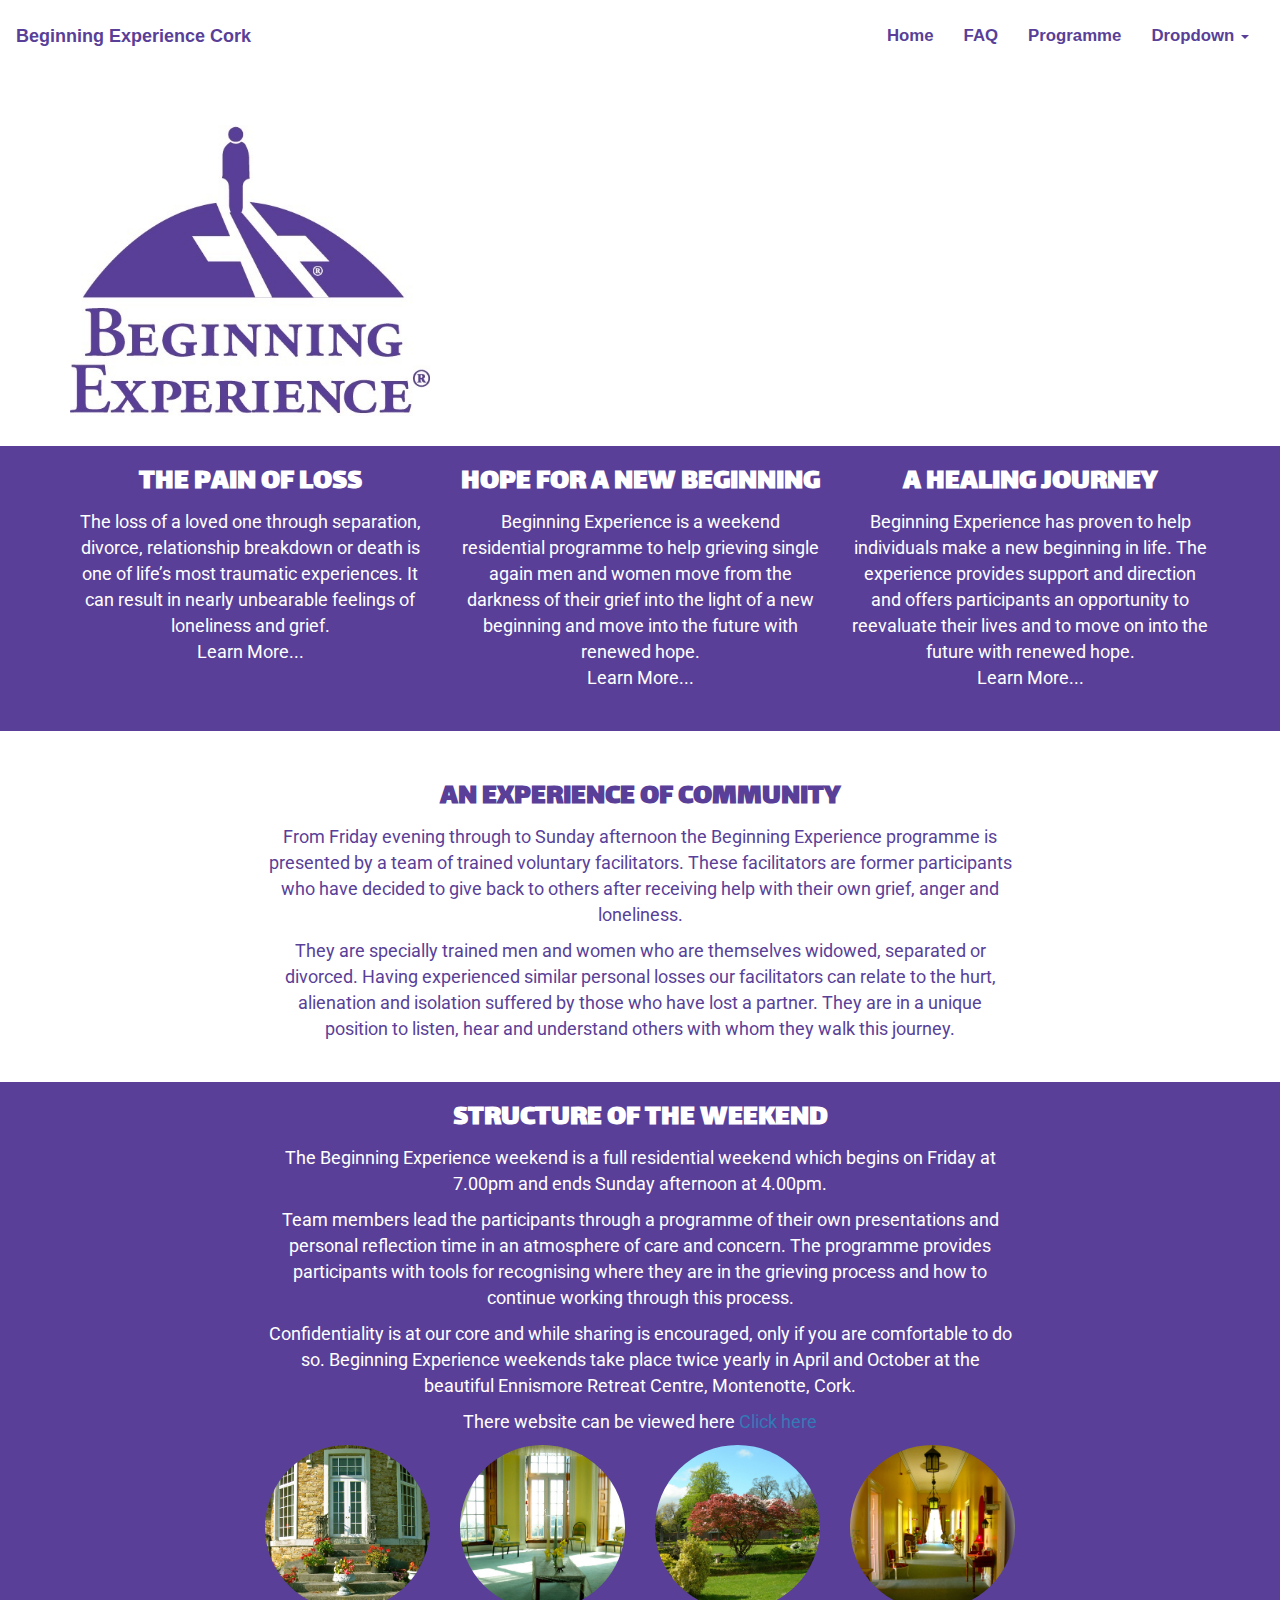
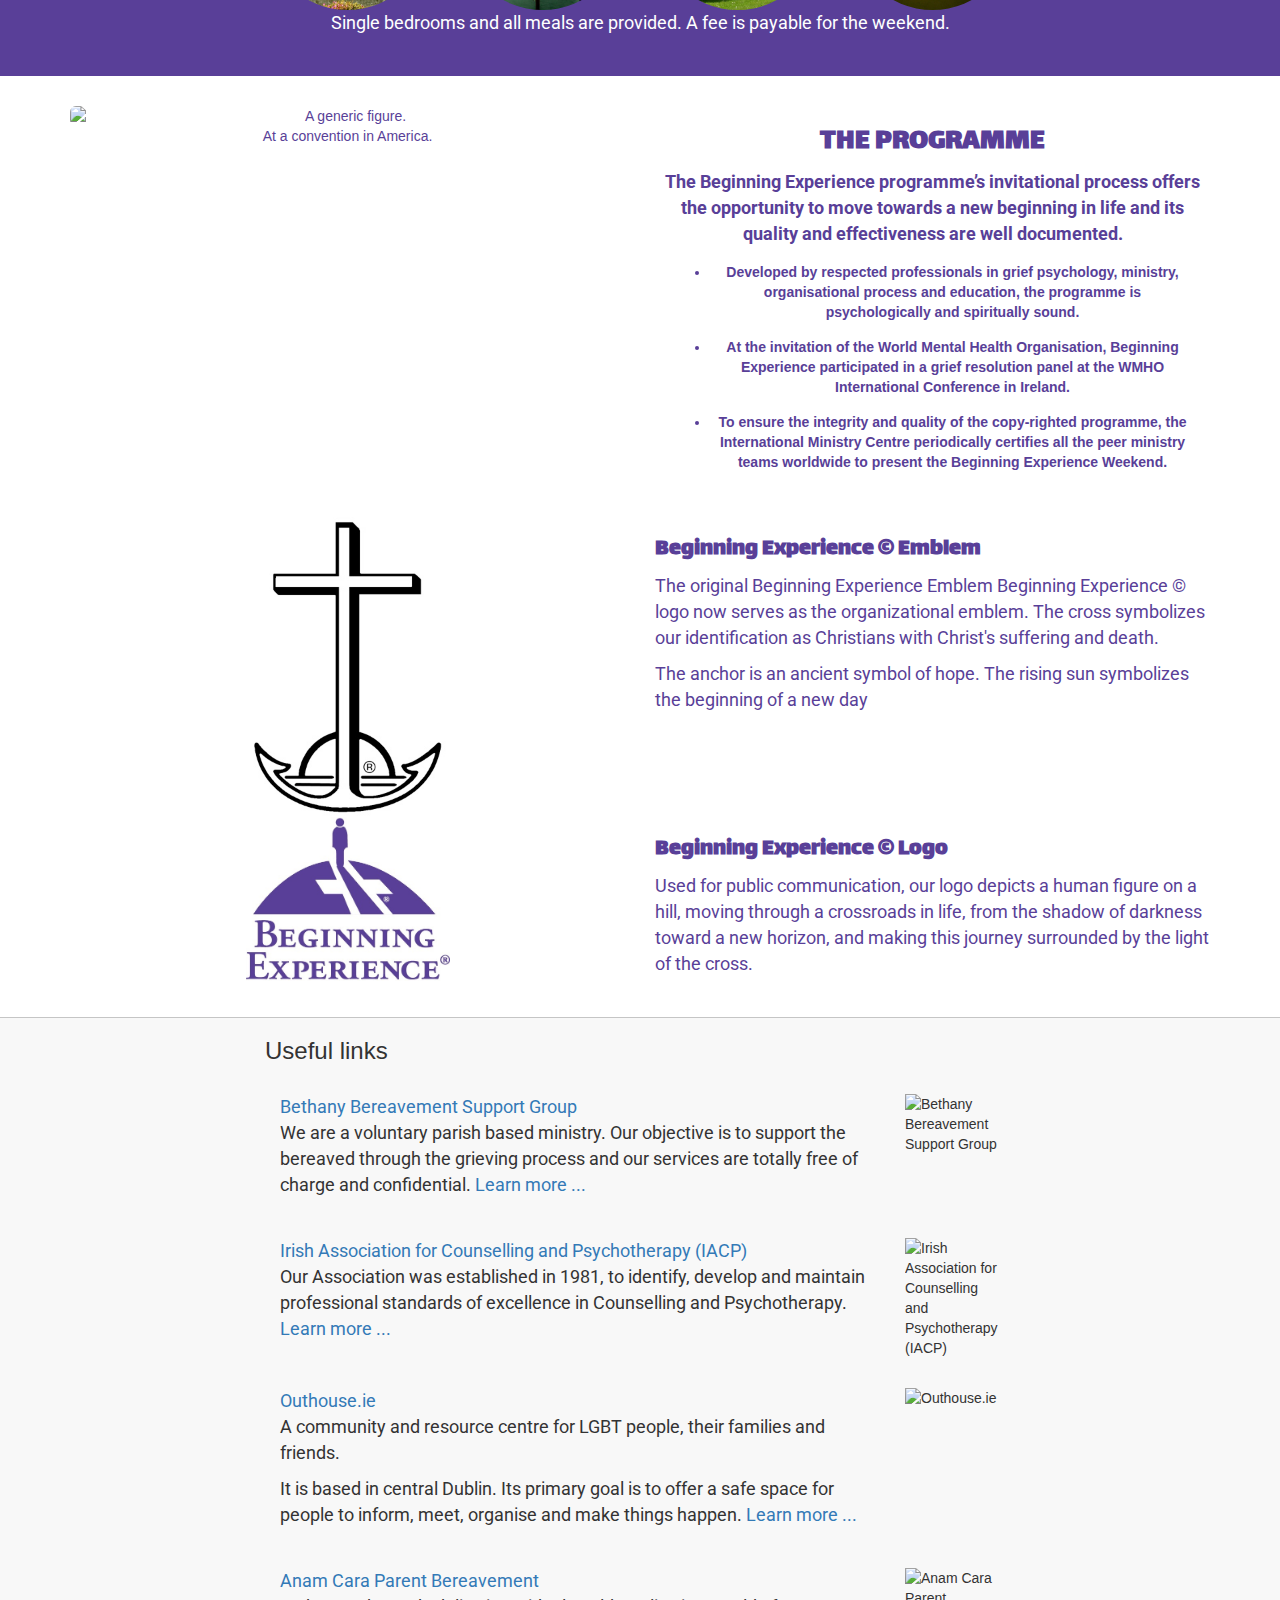
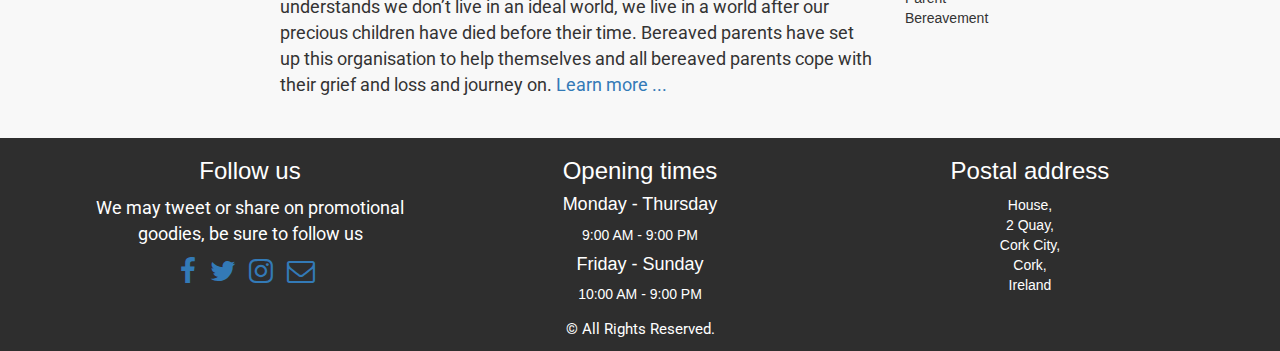
==== index.html @ ebd5c5c3 "Adding some basic animation to the heading area." ====
<!DOCTYPE html>
<html lang="en">
  <head>
    <meta charset="utf-8">
    <title>Beginning Experience Cork</title>
    <link href="http://maxcdn.bootstrapcdn.com/font-awesome/4.1.0/css/font-awesome.min.css" rel="stylesheet">
    <link rel="stylesheet" href="https://cdnjs.cloudflare.com/ajax/libs/twitter-bootstrap/3.3.7/css/bootstrap.min.css" media="screen" title="no title">
    <link rel="stylesheet" href="https://fonts.googleapis.com/css?family=Lalezar" media="screen" title="no title">
    <link rel="stylesheet" href="https://fonts.googleapis.com/css?family=Roboto:500" media="screen" title="no title">
    <link href="css/lightbox.min.css" rel="stylesheet">
    <link rel="stylesheet" href="css/styles.css">
    <meta name="viewport" content="width=device-width, initial-scale=1">
    <meta property="og:image" content="img/logo.jpg" />

	<script>
	  (function(i,s,o,g,r,a,m){i['GoogleAnalyticsObject']=r;i[r]=i[r]||function(){
	  (i[r].q=i[r].q||[]).push(arguments)},i[r].l=1*new Date();a=s.createElement(o),
	  m=s.getElementsByTagName(o)[0];a.async=1;a.src=g;m.parentNode.insertBefore(a,m)
	  })(window,document,'script','https://www.google-analytics.com/analytics.js','ga');
	  ga('create', 'UA-72600912-3', 'auto');
	  ga('send', 'pageview');
	</script>

  </head>
  <body>

    <header>
      <nav class="navbar navbar-default">
        <div class="container-fluid">
          <div class="navbar-header">
            <button type="button" class="navbar-toggle collapsed" data-toggle="collapse" data-target="#bs-example-navbar-collapse-1" aria-expanded="false">
              <span class="sr-only">Toggle navigation</span>
              <span class="icon-bar"></span>
              <span class="icon-bar"></span>
              <span class="icon-bar"></span>
            </button>
            <a class="navbar-brand" href="#">Beginning Experience Cork</a>
          </div>
          <div class="collapse navbar-collapse" id="bs-example-navbar-collapse-1">
            <ul class="nav navbar-nav navbar-right">
              <li><a href="#">Home</a></li>
              <li><a href="faq.html">FAQ</a></li>
              <li><a href="#">Programme</a></li>
              <li class="dropdown">
                <a href="#" class="dropdown-toggle" data-toggle="dropdown" role="button" aria-haspopup="true" aria-expanded="false">Dropdown <span class="caret"></span></a>
                <ul class="dropdown-menu">
                  <li><a href="#">Action</a></li>
                  <li><a href="#">Another action</a></li>
                  <li><a href="#">Something else here</a></li>
                  <li role="separator" class="divider"></li>
                  <li><a href="#">Separated link</a></li>
                </ul>
              </li>
            </ul>
          </div><!-- /.navbar-collapse -->
        </div><!-- /.container-fluid -->
      </nav>
    </header>

    <section id="heading">
        <div class="container clearfix">
          <div class="row">
            <div class="col-md-4 col-sm-4">
              <img class="img-responsive" src="img/logo.jpg" alt="Beginning Experience Cork Logo" />
            </div><!-- col-md-4 -->
            <div id="mainText" class="col-md-8 col-sm-8 text-center" style="visibility: hidden;">
              <h3>Are you Separated, Divorced or Widowed ?</h3>
              <h3>Are you coping ?</h3>
              <h3>Are you having trouble accepting that you are now alone ?</h3>
              <h3>Do you find that you need more support than family and friends can provide ?</h3>
              <h3>Contact us: (087) 9886480 </h3>
              <h3>beginningexperiencecork@gmail.com</h3>
            </div><!-- col-md-8 -->
          </div><!-- row -->
        </div><!-- container -->
    </section><!-- heading -->

    <section id="subHeading" class="purpleBackground text-center">
        <div class="container">
          <div class="row">
            <div class="col-md-4 col-sm-4 col-xs-12">
              <h2>THE PAIN OF LOSS</h2>
      	      <p>The loss of a loved one through separation, divorce, relationship breakdown or death is one of life’s most traumatic experiences. It can result in nearly unbearable feelings of loneliness and grief.<br><a href="#">Learn More...</a></p>
            </div><!-- col-md-4 -->
            <div class="col-md-4 col-sm-4 col-xs-12">
              <h2>HOPE FOR A NEW BEGINNING</h2>
              <p>Beginning Experience is a weekend residential programme to help grieving single again men and women move from the darkness of their grief into the light of a new beginning and move into the future with renewed hope.<br><a href="#">Learn More...</a></p>
            </div><!-- col-md-4 -->
            <div class="col-md-4 col-sm-4 col-xs-12">
              <h2>A HEALING JOURNEY</h2>
      	      <p>Beginning Experience has proven to help individuals make a new beginning in life. The experience provides support and direction and offers participants an opportunity to reevaluate their lives and to move on into the future with renewed hope.<br><a href="#">Learn More...</a></p>
            </div><!-- col-md-4 -->
          </div><!-- row -->
        </div><!-- container -->
      </section><!-- painAndLoss -->

    <section class="whiteBackground">
      <div class="container text-center">
        <div class="row">
          <div class="col-md-8 col-md-offset-2">
            <h2>AN EXPERIENCE OF COMMUNITY</h2>
            <p>From Friday evening through to Sunday afternoon the Beginning Experience programme is presented by a team of trained voluntary facilitators. These facilitators are former participants who have decided to give back to others after receiving help with their own grief, anger and loneliness.</p>
            <p>They are specially trained men and women who are themselves widowed, separated or divorced. Having experienced similar personal losses our facilitators can relate to the hurt, alienation and isolation suffered by those who have lost a partner. They are in a unique position to listen, hear and understand others with whom they walk this journey.</p>
          </div><!-- col -->
        </div><!-- row -->
      </div><!-- container -->
    </section>

    <section id="weekend" class="purpleBackground text-center">
      <div class="container">
        <div class="row">
          <div class="col-md-8 col-md-offset-2">
            <h2>STRUCTURE OF THE WEEKEND</h2>
            <p>The Beginning Experience weekend is a full residential weekend which begins on Friday at 7.00pm and ends Sunday afternoon at 4.00pm.</p>
            <p>Team members lead the participants through a programme of their own presentations and personal reflection time in an atmosphere of care and concern. The programme provides participants with tools for recognising where they are in the grieving process and how to continue working through this process.</p>
            <p>Confidentiality is at our core and while sharing is encouraged, only if you are comfortable to do so. Beginning Experience weekends take place twice yearly in April and October at the beautiful Ennismore Retreat Centre, Montenotte, Cork.</p>
            <p>There website can be viewed here <a href="http://www.ennismore.ie/">Click here</a></p>
            <div class="row">
              <div class="col-lg-3 col-md-3 col-sm-3 col-xs-3">
                <a href="img/xbanner7.jpg" data-lightbox="roadtrip" data-title="Ennismore Retreat Centre outside">
                  <img src="img/xbanner7.jpg" class="img-circle img-responsive center-block" alt="Ennismore Retreat Centre outside">
                </a>
              </div><!-- col  -->
              <div class="col-lg-3 col-md-3 col-sm-3 col-xs-3">
                <a href="img/xbanner8.jpg" data-lightbox="roadtrip" data-title="Ennismore Retreat Centre main room">
                  <img src="img/xbanner8.jpg" class="img-circle img-responsive center-block" alt="Ennismore Retreat Centre main room">
                </a>
              </div><!-- col  -->
              <div class="col-lg-3 col-md-3 col-sm-3 col-xs-3">
                <a href="img/xbanner9.jpg" data-lightbox="roadtrip" data-title="Ennismore Retreat Centre garden">
                  <img src="img/xbanner9.jpg" class="img-circle img-responsive center-block" alt="Ennismore Retreat Centre garden">
                </a>
              </div><!-- col  -->
              <div class="col-lg-3 col-md-3 col-sm-3 col-xs-3">
                <a href="img/xbanner5.jpg" data-lightbox="roadtrip" data-title="Ennismore Retreat Centre corridor">
                  <img src="img/xbanner5.jpg" class="img-circle img-responsive center-block" alt="Ennismore Retreat Centre corridor">
                </a>
              </div><!-- col  -->
            </div><!-- row  -->
            <p>Single bedrooms and all meals are provided. A fee is payable for the weekend.</p>
          </div><!-- col  -->
        </div><!-- row  -->
      </div><!-- container  -->
    </section>

    <section id="programme" class="whiteBackground text-center">
      <div class="container">
        <div class="row">
          <div class="col-md-6">
            <figure class="figure">
              <img src="http://clarionherald.info/clarion/images/article_images/__2014_issues/08_16_14/beginning_exp5809.jpg" class="figure-img img-fluid img-rounded img-responsive" alt="A generic figure.">
              <figcaption class="figure-caption">At a convention in America.</figcaption>
            </figure>
          </div><!-- col  -->
          <div class="col-md-6">
            <h2>THE PROGRAMME</h2>
            <p>The Beginning Experience programme’s invitational process offers the opportunity to move towards a new beginning in life and its quality and effectiveness are well documented.</p>
            <ul>
              <li>Developed by respected professionals in grief psychology, ministry, organisational process and education, the programme is psychologically and spiritually sound.</li>
              <li>At the invitation of the World Mental Health Organisation, Beginning Experience participated in a grief resolution panel at the WMHO International Conference in Ireland.</li>
              <li>To ensure the integrity and quality of the copy-righted programme, the International Ministry Centre periodically certifies all the peer ministry teams worldwide to present the Beginning Experience Weekend.</li>
            </ul>
          </div><!-- col  -->
        </div><!-- row  -->
      </div><!-- container  -->
    </section>

    <section id="aboutUs" class="whiteBackground">
      <div class="container">
        <div class="row">
          <div class="col-md-6 col-sm-6">
            <img id="beginningemblem" src="img/cross2.jpg" class="img-responsive center-block" alt="Beginning Experience Emblem" />
          </div><!-- col  -->
          <div class="col-md-6 col-sm-6">
            <h3>Beginning Experience &#169; Emblem</h3>
            <p>The original Beginning Experience Emblem Beginning Experience &#169; logo now serves as the organizational emblem. The cross symbolizes our identification as Christians with Christ's suffering and death.</p>
            <p>The anchor is an ancient symbol of hope. The rising sun symbolizes the beginning of a new day</p>
          </div><!-- col  -->
        </div><!-- row  -->

        <div class="row">
          <div class="col-md-6 col-sm-6">
            <img id="beginninglogo" src="img/logo.jpg" class="img-responsive center-block" alt="Beginning Experience Cork Logo" />
          </div><!-- col  -->
          <div class="col-md-6 col-sm-6">
            <h3>Beginning Experience &#169; Logo</h3>
            <p>Used for public communication, our logo depicts a human figure on a hill, moving through a crossroads in life, from the shadow of darkness toward a new horizon, and making this journey surrounded by the light of the cross.</p>
          </div><!-- col  -->
        </div><!-- row  -->
      </div><!-- container  -->
    </section>

    <section id="usefulLinks">
      <div class="container">
        <div class="row">
          <div class="col-md-8 col-md-offset-2">
            <h3>Useful links</h3>

            <div class="row usefulLinksItem">
              <div class="col-sm-10 col-md-10">
                <p><a href="http://www.bethany.ie">Bethany Bereavement Support Group</a>
                <br />We are a voluntary parish based ministry. Our objective is to support the bereaved through the grieving process and our services are totally free of charge and confidential. <a href="http://www.bethany.ie">Learn more ...</a></p>
              </div><!-- col -->
              <div class="col-sm-2 col-md-2">
                <img src="http://www.beginningexperience.ie/wp-content/uploads/2015/08/2.png" alt="Bethany Bereavement Support Group"  class="img-responsive center-block"  width="150" height="150">
              </div><!-- col -->
            </div><!-- row -->

            <div class="row usefulLinksItem">
              <div class="col-sm-10 col-md-10">
                <p><a href="http://www.iacp.ie/">Irish Association for Counselling and Psychotherapy (IACP)</a>
                <br />Our Association was established in 1981, to identify, develop and maintain professional standards of excellence in Counselling and Psychotherapy. <a href="http://www.iacp.ie/">Learn more ...</a></p>
              </div><!-- col -->
              <div class="col-sm-2 col-md-2">
                <img src="http://www.irish-counselling.ie/images/logo.png" alt="Irish Association for Counselling and Psychotherapy (IACP)" class="img-responsive center-block" width="150" height="150">
              </div><!-- col -->
            </div><!-- row -->

            <div class="row usefulLinksItem">
              <div class="col-sm-10 col-md-10">
                <p><a href="http://outhouse.ie/">Outhouse.ie</a>
                <br />A community and resource centre for LGBT people, their families and friends.</p>
                <p>It is based in central Dublin. Its primary goal is to offer a safe space for people to inform, meet, organise and make things happen. <a href="http://outhouse.ie/">Learn more ...</a></p>
              </div><!-- col -->
              <div class="col-sm-2 col-md-2">
              <!--  <img src="http://placehold.it/150x150" alt="Outhouse.ie" class="img-responsive center-block">  -->
              <img src="http://outhouse.ie/wpimages/wp90a70d97_06.png" alt="Outhouse.ie" class="img-responsive center-block">
              </div><!-- col -->
            </div><!-- row -->

            <div class="row usefulLinksItem">
              <div class="col-sm-10 col-md-10">
                <p><a href="https://anamcara.ie/">Anam Cara Parent Bereavement</a>
                <br /> understands we don’t live in an ideal world, we live in a world after our precious children have died before their time. Bereaved parents have set up this organisation to help themselves and all bereaved parents cope with their grief and loss and journey on. <a href="https://anamcara.ie/">Learn more ...</a></p>
              </div>
              <div class="col-sm-2 col-md-2">
                <img src="http://www.rainbowsireland.ie/wp-content/uploads/Anamcara.jpg" alt="Anam Cara Parent Bereavement" class="img-responsive center-block" width="150" height="150">
              </div><!-- col  -->
            </div><!-- row  -->

          </div><!-- col  -->
        </div><!-- row  -->
      </div><!-- container  -->
    </section>

    <section class="social">
      <footer>
        <div class="container">
        <div class="row">
              <div class="col-md-4 col-sm-4 text-center">
                <h3 class="section-title">Follow us</h3>
                <p>We may tweet or share on promotional goodies, be sure to follow us</p>
                 <ul class="list-inline">
                  <li><a href="http://www.facebook.com/" target="_blank"><i class="fa fa-facebook fa-2x"></i></a></li>
                  <li><a href="http://www.twitter.com/" target="_blank"><i class="fa fa-twitter fa-2x"></i></a></li>
                  <li><a href="http://www.instagram.com/" target="_blank"><i class="fa fa-instagram fa-2x"></i></a></li>
                  <li><a href="mailto:"><i class="fa fa-envelope-o fa-2x"></i></a></li>
                 </ul>
              </div><!-- col -->
              <div class="col-md-4 col-sm-4 text-center">
                <h3 class="section-title">Opening times</h3>
                <h4>Monday - Thursday</h4>
                  9:00 AM - 9:00 PM
                  <!--<hr> -->
                  <h4>Friday - Sunday</h4>
                  10:00 AM - 9:00 PM
              </div><!-- col -->
              <div class="col-md-4 col-sm-4 text-center">
                <h3 class="section-title">Postal address</h3>
                <address>House,<br/> 2 Quay,<br/> Cork City,<br/> Cork,<br/> Ireland</address>
              </div><!-- col -->
            </div><!-- row -->
        <div class="row">
          <div class="col-md-12 text-center foot-note">
            <p><small>&copy; All Rights Reserved.</small></p>
          </div><!-- col -->
        </div><!-- row -->
        </div><!-- container -->
      </footer>
    </section><!-- social -->

    <script src="https://cdnjs.cloudflare.com/ajax/libs/jquery/3.1.0/jquery.min.js" ></script>
    <script src="https://cdnjs.cloudflare.com/ajax/libs/twitter-bootstrap/3.3.7/js/bootstrap.min.js" ></script>
    <script src="https://cdnjs.cloudflare.com/ajax/libs/velocity/1.4.0/velocity.min.js"></script>
    <script src="scripts/lightbox.min.js"></script>
    <script src="scripts/script.js"></script>
  </body>
</html>
---- css/styles.css ----
/*  COLOUR REFERENCES
.color-primary-0 { color: #593F98 }
.color-primary-1 { color: #A08DCE }
.color-primary-2 { color: #755DAE }
.color-primary-3 { color: #422687 }
.color-primary-4 { color: #2E166B }

*/

/* ###### GENERAL ###### */

/*
a {
  color: #FFFFFF;
}
*/


/* ##### HEADER ##### */
header {
  margin-top:10px;
  position:relative;
}

/* ###### NAV ###### */

.navbar-default .navbar-brand  {
  color:#593f98;
  font-weight:bold;
}

.navbar-default .navbar-nav>li>a {
  color:#593f98;
  font-size: 1.2em;
  font-weight:bold;
  display: block;
  text-decoration: none;
  border-bottom: 3px solid transparent;
  -webkit-transition: all 1.5s;
  -moz-transition: all 1.5s;
  transition: all 1.5s;

}

.navbar-default .navbar-nav>li>a:hover {
  color:#593f98;
  font-size: 1.2em;
  font-weight:bold;
  border-bottom: 3px solid #593F98;
}

.navbar-default {
    background-color: #FFFFFF;
    border-color: #FFFFFF;
}


/* ###### WHITE BACKGROUND ###### */
.whiteBackground{
  background-color:#FFFFFF;
	color: #593f98;
  margin-top:30px;
  margin-bottom:30px;
}

.whiteBackground h3,h2,h1{
	font-weight: bold;
	font-family: 'Lalezar', cursive;
}

#subHeading a{
    color: #fff;
    text-decoration: none;
}

#weekend .img-circle {
    border-radius: 50%;
}

/* ###### PURPLE BACKGROUND ###### */
.purpleBackground{
  background-color:#593f98;
	color: #FFFFFF;
  padding-bottom: 30px;

}

p {
  font-family: 'Roboto', sans-serif;
  font-size:1.3em;
}




/* ####### HEADING ####### */

#heading img {
/*  margin-left:50px; */
  margin-top:30px;
  margin-bottom:30px;
  position: relative;
  overflow: hidden;
}

#heading h3 {
  		color: #593f98;
			font-weight: bold;
			font-family: 'Lalezar', cursive;
      margin:10px;
}

#heading {
  margin-top:30px;
  width: 100%;
}

#mainText{
  margin-top: 25px;
}

/* ####### PROGRAMME ####### */

#programme {
  margin-bottom: 30px;
}

#programme p {
  font-weight:bold;
}

#programme ul {
  font-weight:bold;
}

#programme ul li {
  font-weight:bold;
  margin: 15px;
}



/* ######### ABOUTUS ######## */

#aboutUs img {
  width:  100%;
  height: 100%;
}

#beginninglogo {
  max-width: 204px;
  max-height: 207px
}

#beginningemblem {
  max-width: 200px;
  max-height: 300px
}


#usefulLinks{
  border-top: .1em solid #C5C5C5;
  background-color: #f8f8f8;
}

/* ######### USEFUL LINKS ######### */

.usefulLinksItem {
  margin: 30px 0px;
}







/* ######### FOOTER ######### */

footer {
  color: white;
}

.social {
 background-color:#2e2e2e;
}
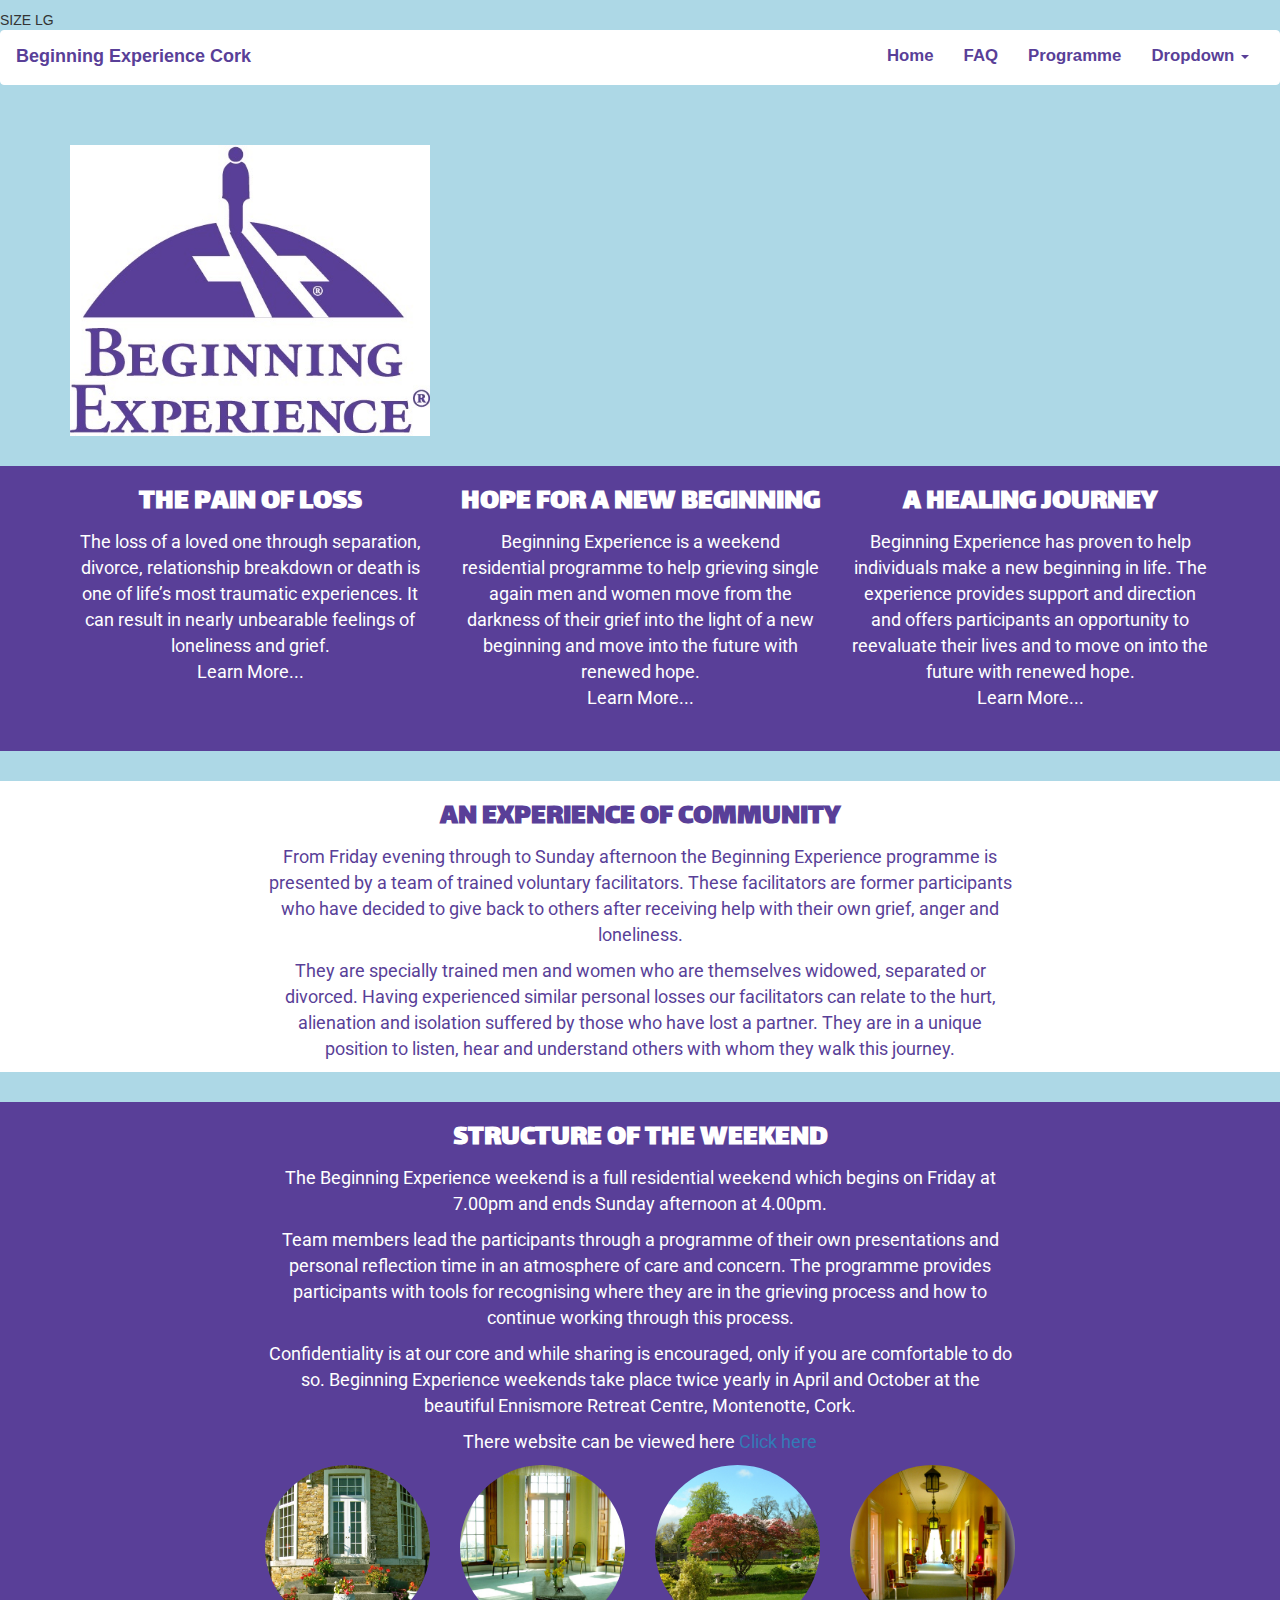
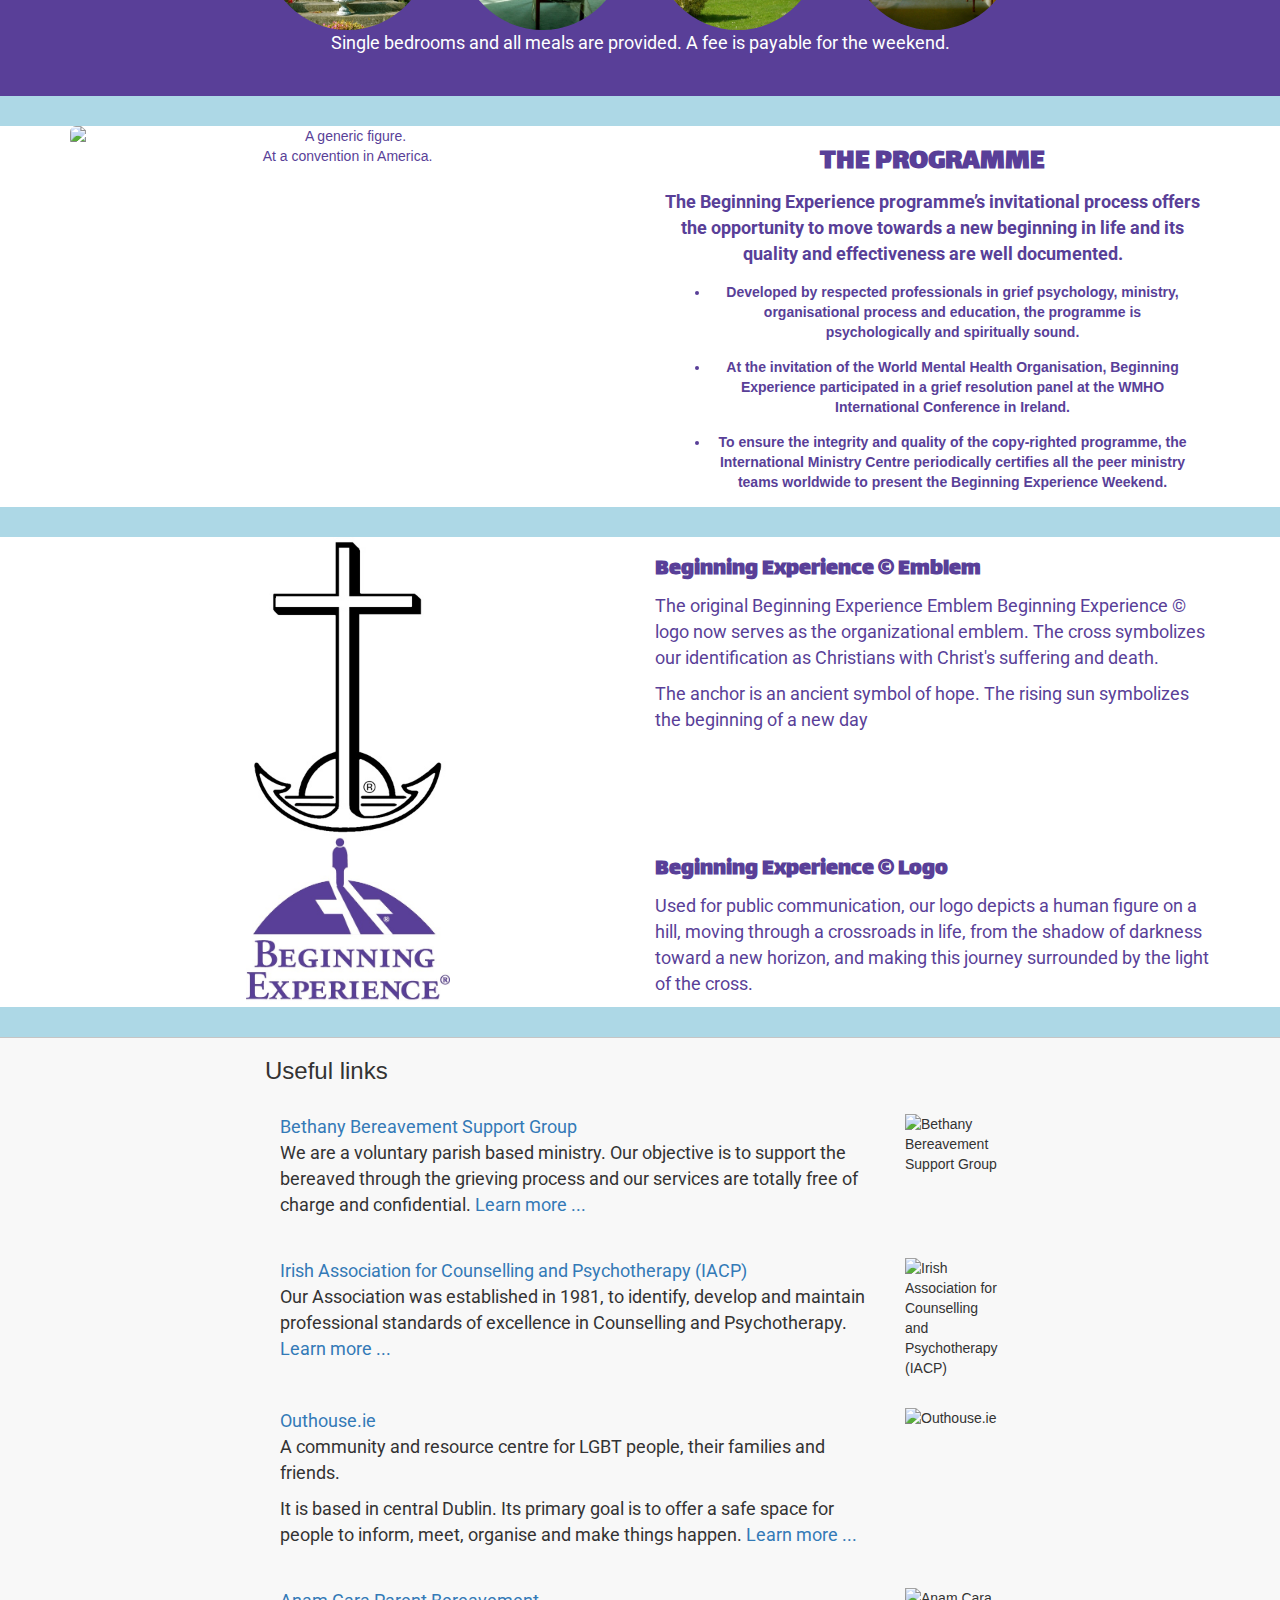
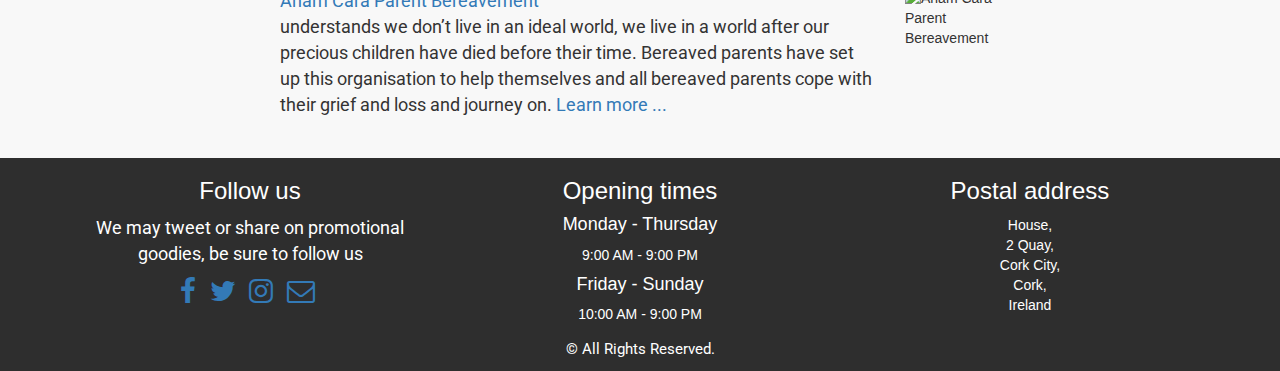
==== commit 52125958: "Testing some media queries breakpoints" ====
--- a/index.html
+++ b/index.html
@@ -25,6 +25,7 @@
   <body>
 
     <header>
+      <span class="visible-xs">SIZE XS</span><span class="visible-sm">SIZE SM</span><span class="visible-md">SIZE MD</span><span class="visible-lg">SIZE LG</span>
       <nav class="navbar navbar-default">
         <div class="container-fluid">
           <div class="navbar-header">
--- a/css/styles.css
+++ b/css/styles.css
@@ -184,3 +184,61 @@
 .social {
  background-color:#2e2e2e;
 }
+
+
+/* ######### MEDIA QUERIES ######### */
+
+
+@media(max-width:767px){}
+@media(min-width:768px){}
+@media(min-width:992px){}
+@media(min-width:1200px){}
+
+/* @media all and (max-width: 959px) and (min-width: 600px)  */
+
+/* Extra Small Devices, .visible-xs-* */
+@media (max-width: 767px) {}
+
+/* Small Devices, .visible-sm-* */
+@media (min-width: 768px) and (max-width: 991px) {}
+
+/* Medium Devices, .visible-md-* */
+@media (min-width: 992px) and (max-width: 1199px) {}
+
+/* Large Devices, .visible-lg-* */
+@media (min-width: 1200px) {}
+
+
+
+  /* Custom, iPhone Retina */
+  @media only screen and (min-width : 320px) {
+
+  }
+
+  /* Extra Small Devices, Phones */
+  @media only screen and (min-width : 480px) {
+
+  }
+
+  /* Small Devices, Tablets */
+  @media only screen and (min-width : 768px) {
+
+  }
+
+  /* Medium Devices, Desktops */
+  @media only screen and (min-width : 992px) {
+
+  }
+
+  /* Large Devices, Wide Screens */
+  @media only screen and (min-width : 1200px) {
+
+  }
+
+
+
+  @media only screen and (orientation: landscape) {
+      body {
+          background-color: lightblue;
+      }
+  }
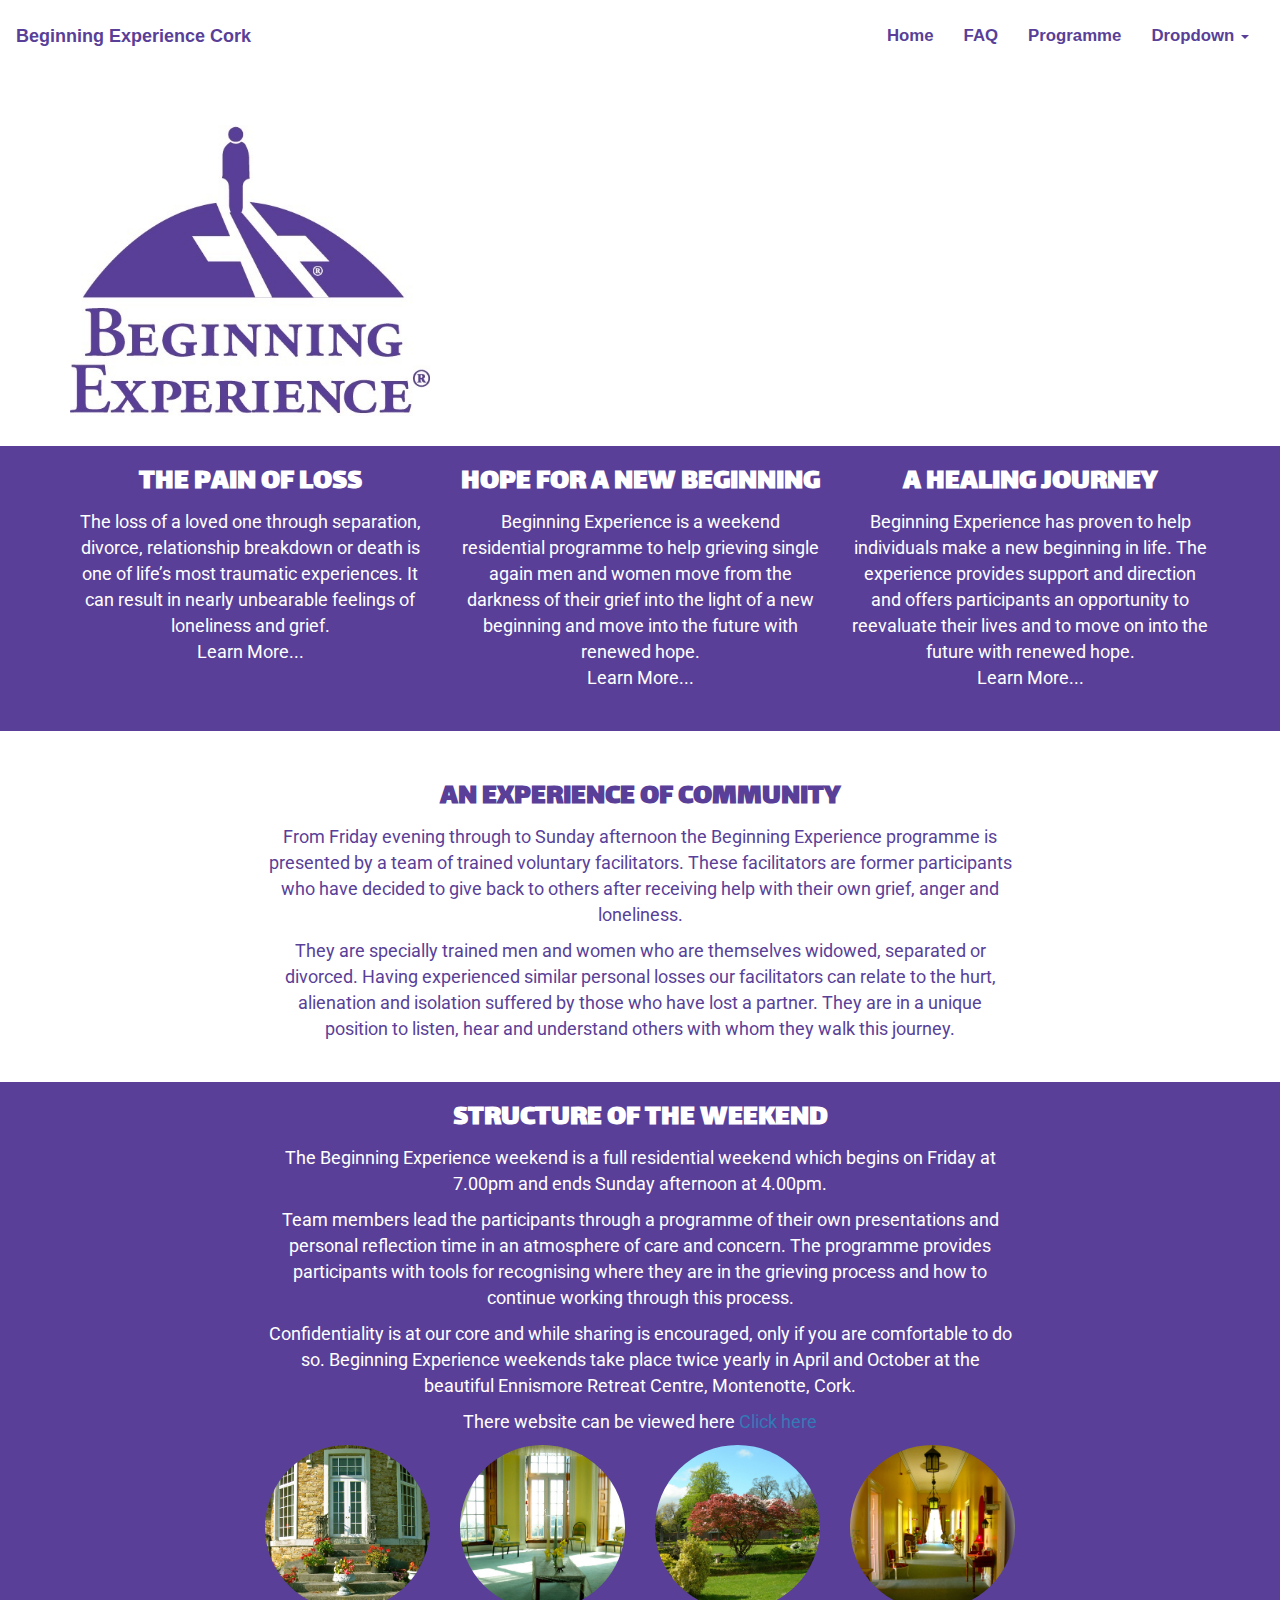
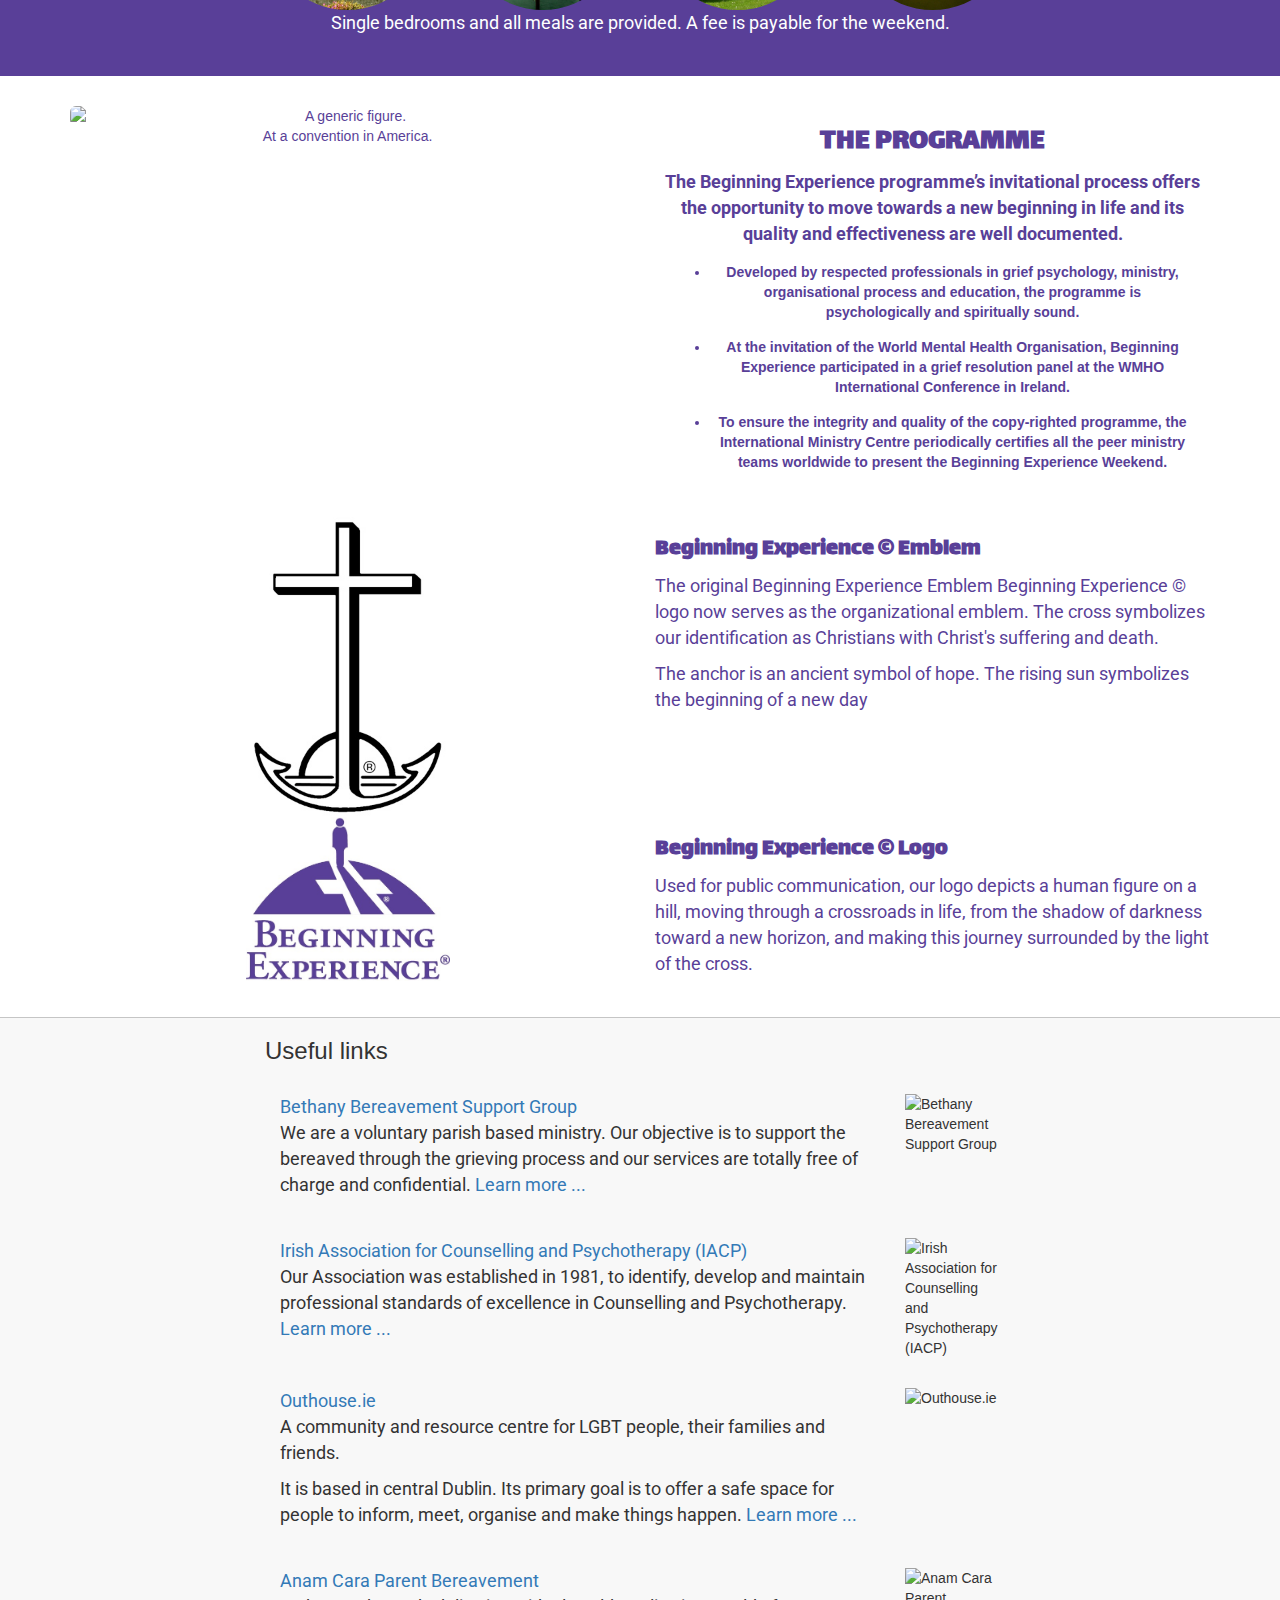
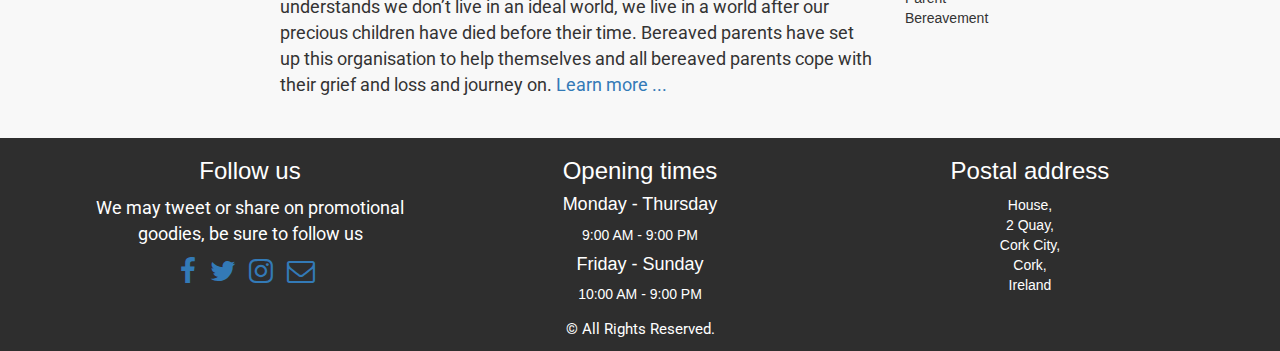
==== commit b4cd9f5f: "Fixed a tiny bug in the heading with a media query" ====
--- a/index.html
+++ b/index.html
@@ -25,7 +25,7 @@
   <body>
 
     <header>
-      <span class="visible-xs">SIZE XS</span><span class="visible-sm">SIZE SM</span><span class="visible-md">SIZE MD</span><span class="visible-lg">SIZE LG</span>
+      <!-- <span class="visible-xs">SIZE XS</span><span class="visible-sm">SIZE SM</span><span class="visible-md">SIZE MD</span><span class="visible-lg">SIZE LG</span>  -->
       <nav class="navbar navbar-default">
         <div class="container-fluid">
           <div class="navbar-header">
--- a/css/styles.css
+++ b/css/styles.css
@@ -189,7 +189,11 @@
 /* ######### MEDIA QUERIES ######### */
 
 
-@media(max-width:767px){}
+@media(max-width:767px){
+  #heading h3{
+    font-size: 20px;
+  }
+}
 @media(min-width:768px){}
 @media(min-width:992px){}
 @media(min-width:1200px){}
@@ -238,7 +242,7 @@
 
 
   @media only screen and (orientation: landscape) {
-      body {
-          background-color: lightblue;
-      }
-  }
+    //  body {
+    //      background-color: lightblue;
+    //  }
+  }
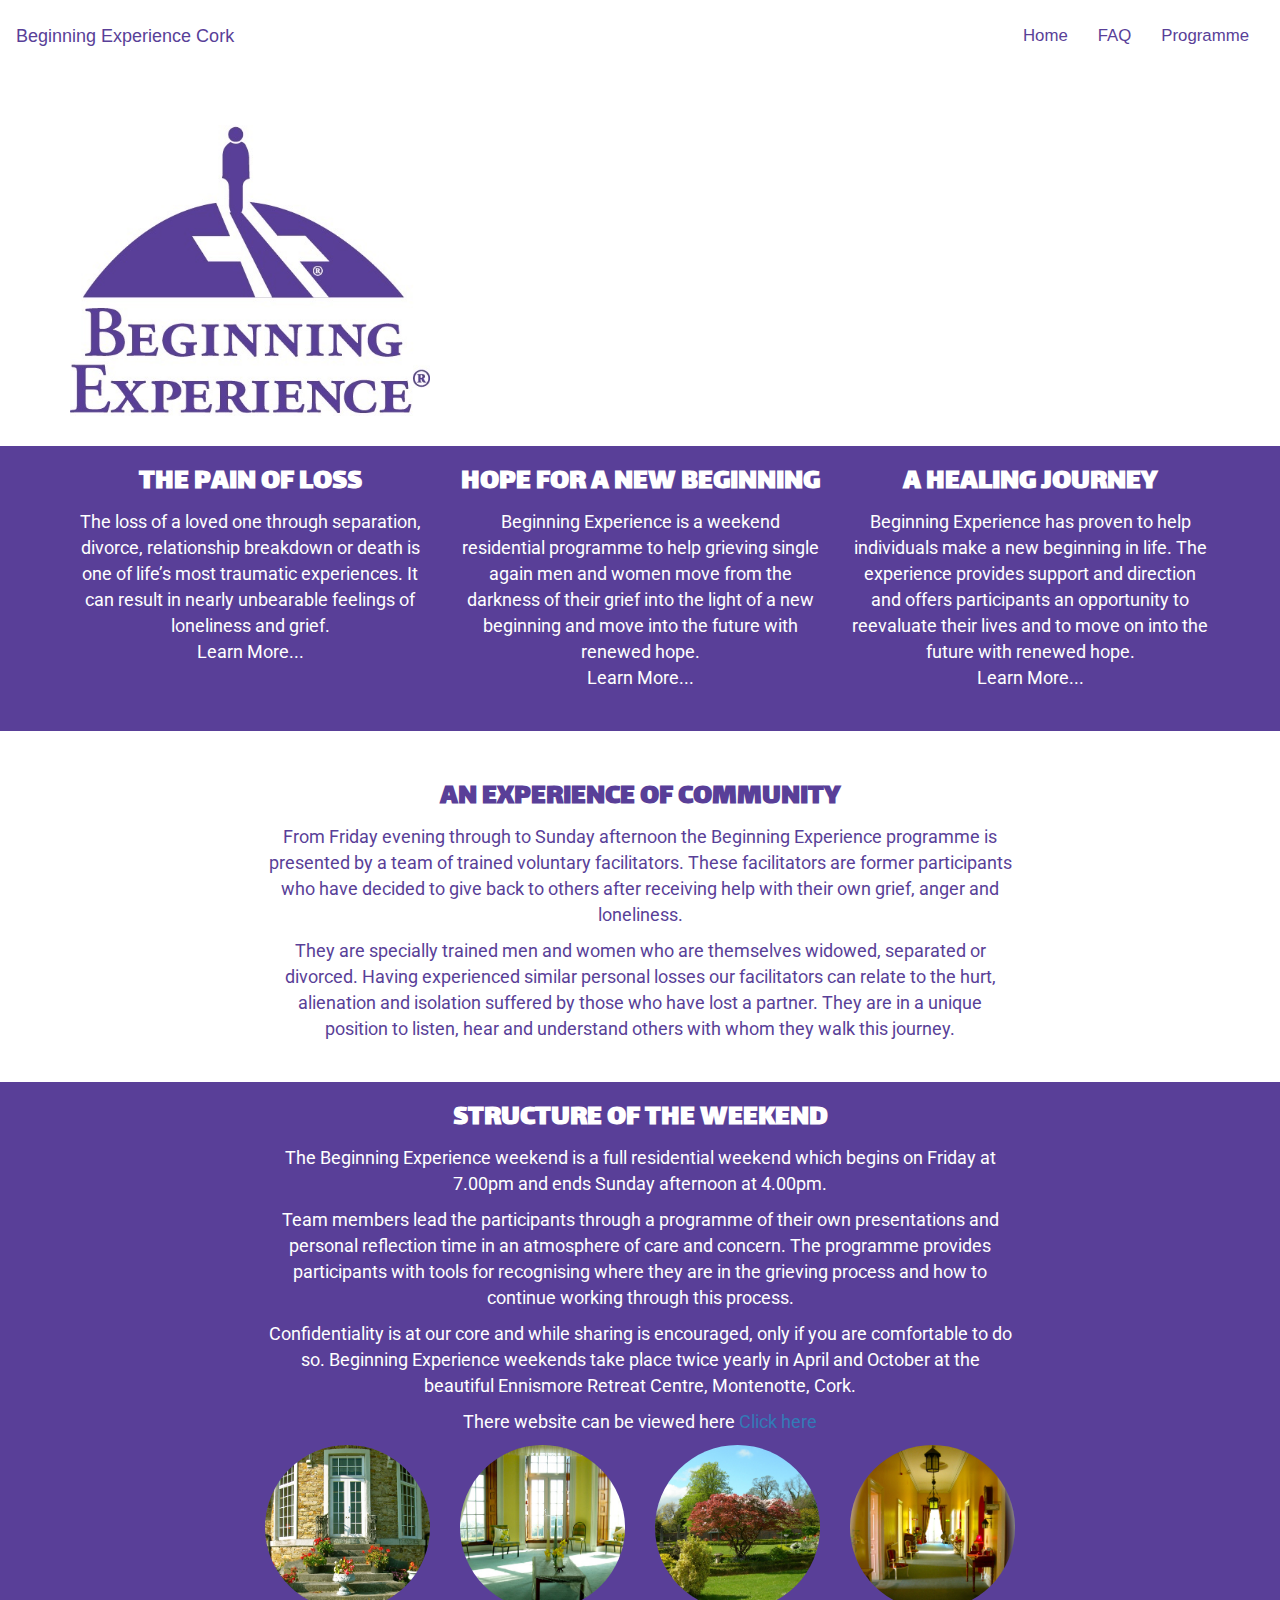
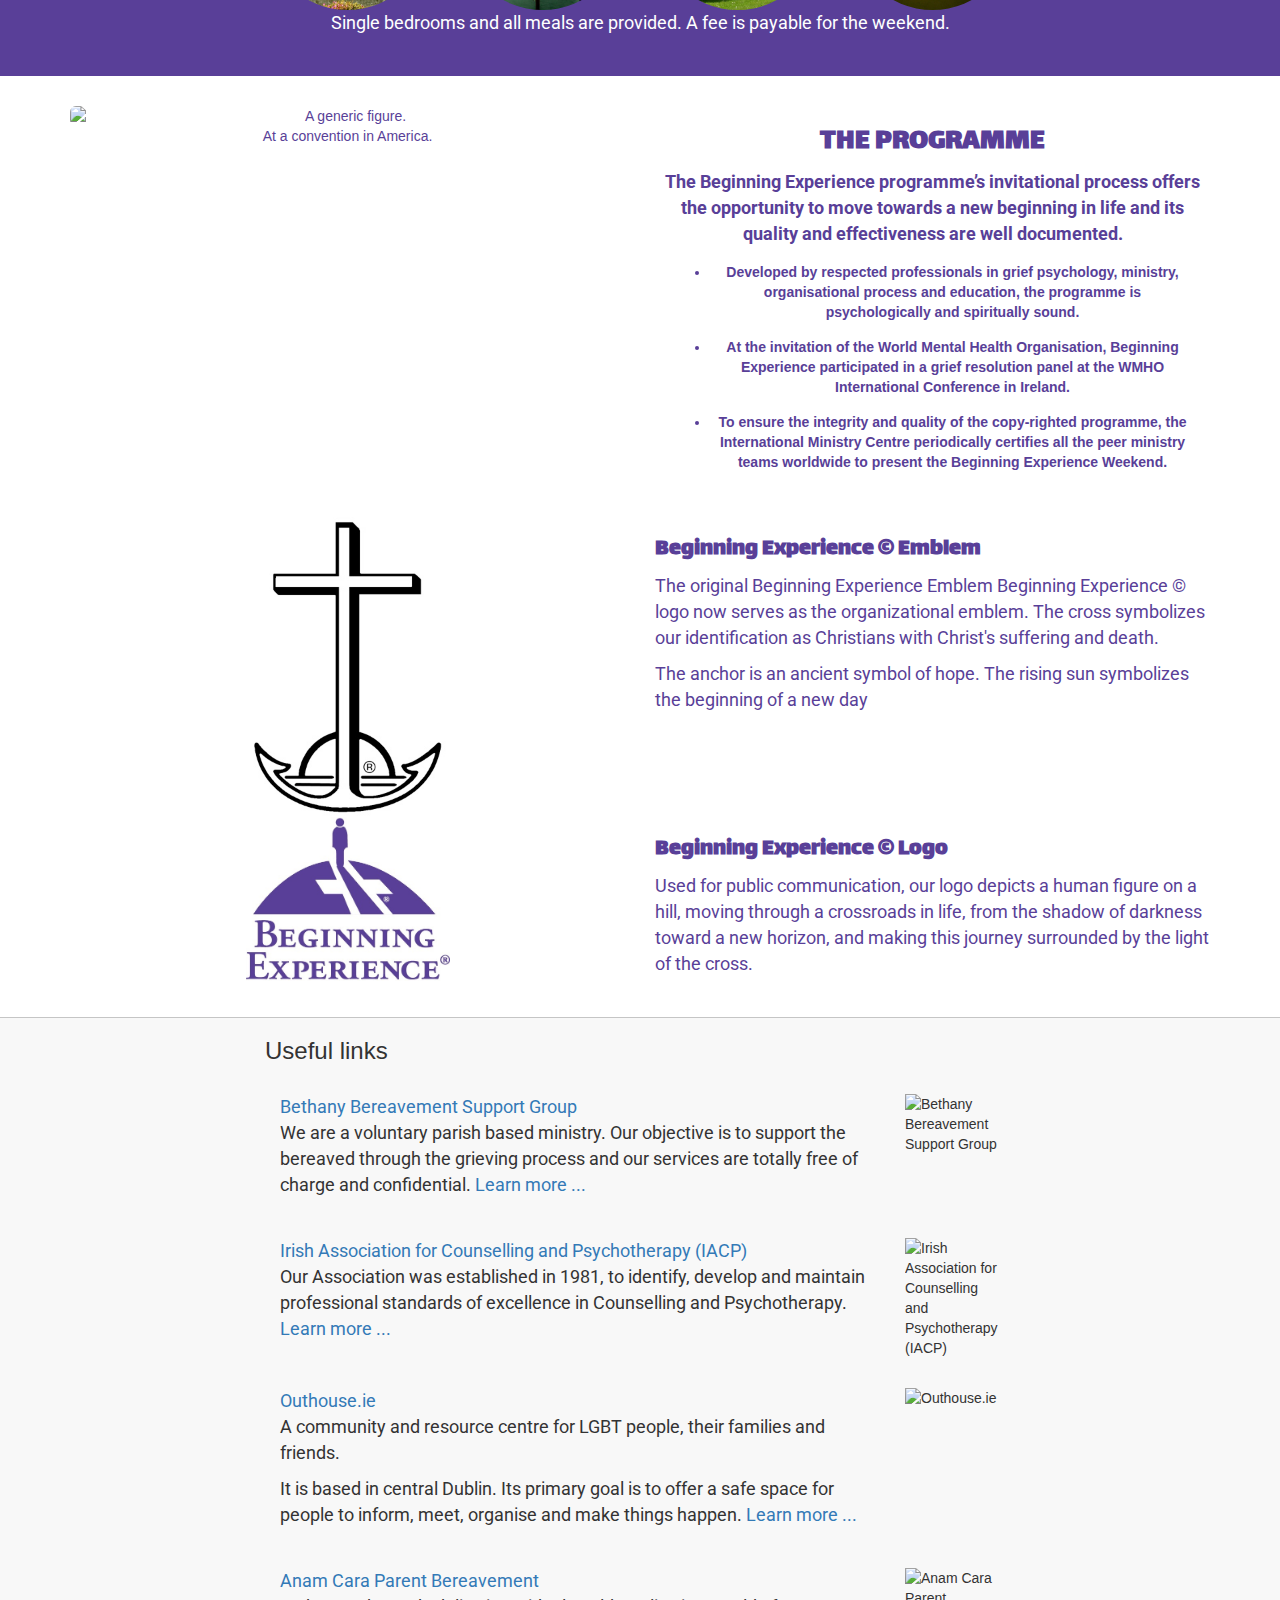
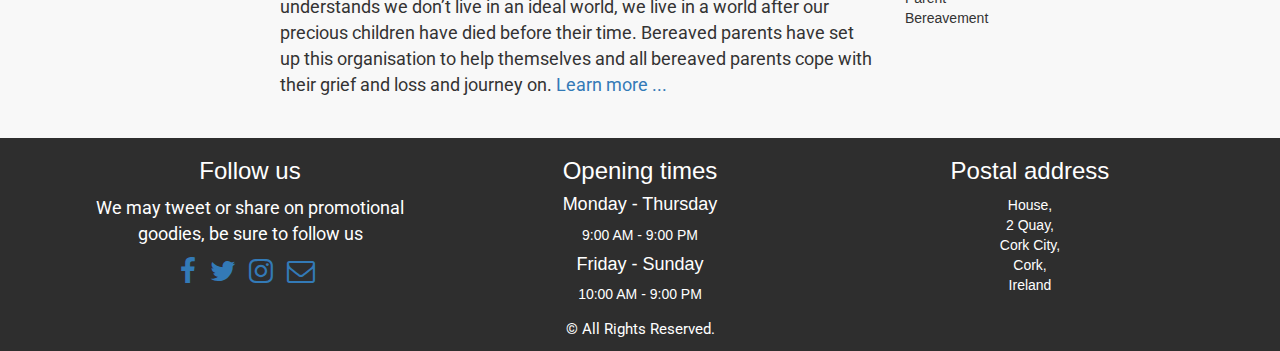
==== commit 8fbd475e: "Updating some SEO and social media data." ====
--- a/index.html
+++ b/index.html
@@ -10,8 +10,17 @@
     <link href="css/lightbox.min.css" rel="stylesheet">
     <link rel="stylesheet" href="css/styles.css">
     <meta name="viewport" content="width=device-width, initial-scale=1">
+    <meta property="og:title" content="Beginning Experience Cork">
     <meta property="og:image" content="img/logo.jpg" />
-
+    <meta property="og:description" content="Beginning Experience is a weekend residential programme to help grieving single again men and women move from the darkness of their grief into the light of a new beginning and move into the future with renewed hope.">
+    <meta name="twitter:card" content="summary" />
+    <meta name="twitter:site" content="@BeginningExper" />
+    <meta name="twitter:title" content="Beginning Experience Cork" />
+    <meta name="twitter:description" content="Beginning Experience is a weekend residential programme to help grieving single again men and women move from the darkness of their grief into the light of a new beginning and move into the future with renewed hope." />
+    <meta name="twitter:image" content="http://images.secondspace.com/p/ESUP/e-/2D/B2/C9/6E/BF/DF/68/24/25/6D/E8/FF/A0/AF/13/8F/tcrsgel1wuqT_01.jpg" />
+    <meta name="twitter:image:alt" content="The Beginning Experience Logo" />
+    <meta name="description" content="Beginning Experience is a weekend residential programme to help grieving single again men and women move from the darkness of their grief into the light of a new beginning and move into the future with renewed hope.">
+    <meta name="author" content="James Morrissey">
 	<script>
 	  (function(i,s,o,g,r,a,m){i['GoogleAnalyticsObject']=r;i[r]=i[r]||function(){
 	  (i[r].q=i[r].q||[]).push(arguments)},i[r].l=1*new Date();a=s.createElement(o),
@@ -20,7 +29,6 @@
 	  ga('create', 'UA-72600912-3', 'auto');
 	  ga('send', 'pageview');
 	</script>
-
   </head>
   <body>
 
@@ -42,16 +50,6 @@
               <li><a href="#">Home</a></li>
               <li><a href="faq.html">FAQ</a></li>
               <li><a href="#">Programme</a></li>
-              <li class="dropdown">
-                <a href="#" class="dropdown-toggle" data-toggle="dropdown" role="button" aria-haspopup="true" aria-expanded="false">Dropdown <span class="caret"></span></a>
-                <ul class="dropdown-menu">
-                  <li><a href="#">Action</a></li>
-                  <li><a href="#">Another action</a></li>
-                  <li><a href="#">Something else here</a></li>
-                  <li role="separator" class="divider"></li>
-                  <li><a href="#">Separated link</a></li>
-                </ul>
-              </li>
             </ul>
           </div><!-- /.navbar-collapse -->
         </div><!-- /.container-fluid -->
@@ -62,7 +60,7 @@
         <div class="container clearfix">
           <div class="row">
             <div class="col-md-4 col-sm-4">
-              <img class="img-responsive" src="img/logo.jpg" alt="Beginning Experience Cork Logo" />
+              <img class="img-responsive center-block" src="img/logo.jpg" alt="Beginning Experience Cork Logo" />
             </div><!-- col-md-4 -->
             <div id="mainText" class="col-md-8 col-sm-8 text-center" style="visibility: hidden;">
               <h3>Are you Separated, Divorced or Widowed ?</h3>
--- a/css/styles.css
+++ b/css/styles.css
@@ -26,13 +26,11 @@
 
 .navbar-default .navbar-brand  {
   color:#593f98;
-  font-weight:bold;
 }
 
 .navbar-default .navbar-nav>li>a {
   color:#593f98;
   font-size: 1.2em;
-  font-weight:bold;
   display: block;
   text-decoration: none;
   border-bottom: 3px solid transparent;
@@ -45,7 +43,6 @@
 .navbar-default .navbar-nav>li>a:hover {
   color:#593f98;
   font-size: 1.2em;
-  font-weight:bold;
   border-bottom: 3px solid #593F98;
 }
 
@@ -170,11 +167,6 @@
 }
 
 
-
-
-
-
-
 /* ######### FOOTER ######### */
 
 footer {
@@ -189,60 +181,37 @@
 /* ######### MEDIA QUERIES ######### */
 
 
-@media(max-width:767px){
-  #heading h3{
-    font-size: 20px;
-  }
-}
-@media(min-width:768px){}
-@media(min-width:992px){}
-@media(min-width:1200px){}
-
-/* @media all and (max-width: 959px) and (min-width: 600px)  */
 
 /* Extra Small Devices, .visible-xs-* */
-@media (max-width: 767px) {}
+/* @media (max-width: 767px) {}  */
 
 /* Small Devices, .visible-sm-* */
-@media (min-width: 768px) and (max-width: 991px) {}
-
-/* Medium Devices, .visible-md-* */
-@media (min-width: 992px) and (max-width: 1199px) {}
-
-/* Large Devices, .visible-lg-* */
-@media (min-width: 1200px) {}
-
+/* @media (min-width: 768px) and (max-width: 991px) {} */
 
 
   /* Custom, iPhone Retina */
   @media only screen and (min-width : 320px) {
 
+    #heading h3{
+      font-size: 18px;
+    }
+
   }
 
   /* Extra Small Devices, Phones */
-  @media only screen and (min-width : 480px) {
-
+  @media only screen and (min-width : 480px) and (max-width : 767px) {
+    /*
+    #heading h3{
+      font-size: 20px;
+    }
+    */
   }
 
-  /* Small Devices, Tablets */
-  @media only screen and (min-width : 768px) {
-
-  }
-
-  /* Medium Devices, Desktops */
-  @media only screen and (min-width : 992px) {
-
-  }
-
-  /* Large Devices, Wide Screens */
-  @media only screen and (min-width : 1200px) {
-
-  }
-
-
-
-  @media only screen and (orientation: landscape) {
-    //  body {
-    //      background-color: lightblue;
-    //  }
-  }
+  /* Small Devices, Tablets, .visible-sm-* */
+  @media only screen and (min-width : 768px) and (max-width : 991px) { }
+
+  /* Medium Devices, Desktops, .visible-md-* */
+  @media only screen and (min-width : 992px) and (max-width : 1199px){ }
+
+  /* Large Devices, Wide Screens,  .visible-lg-*  */
+  @media only screen and (min-width : 1200px) { }
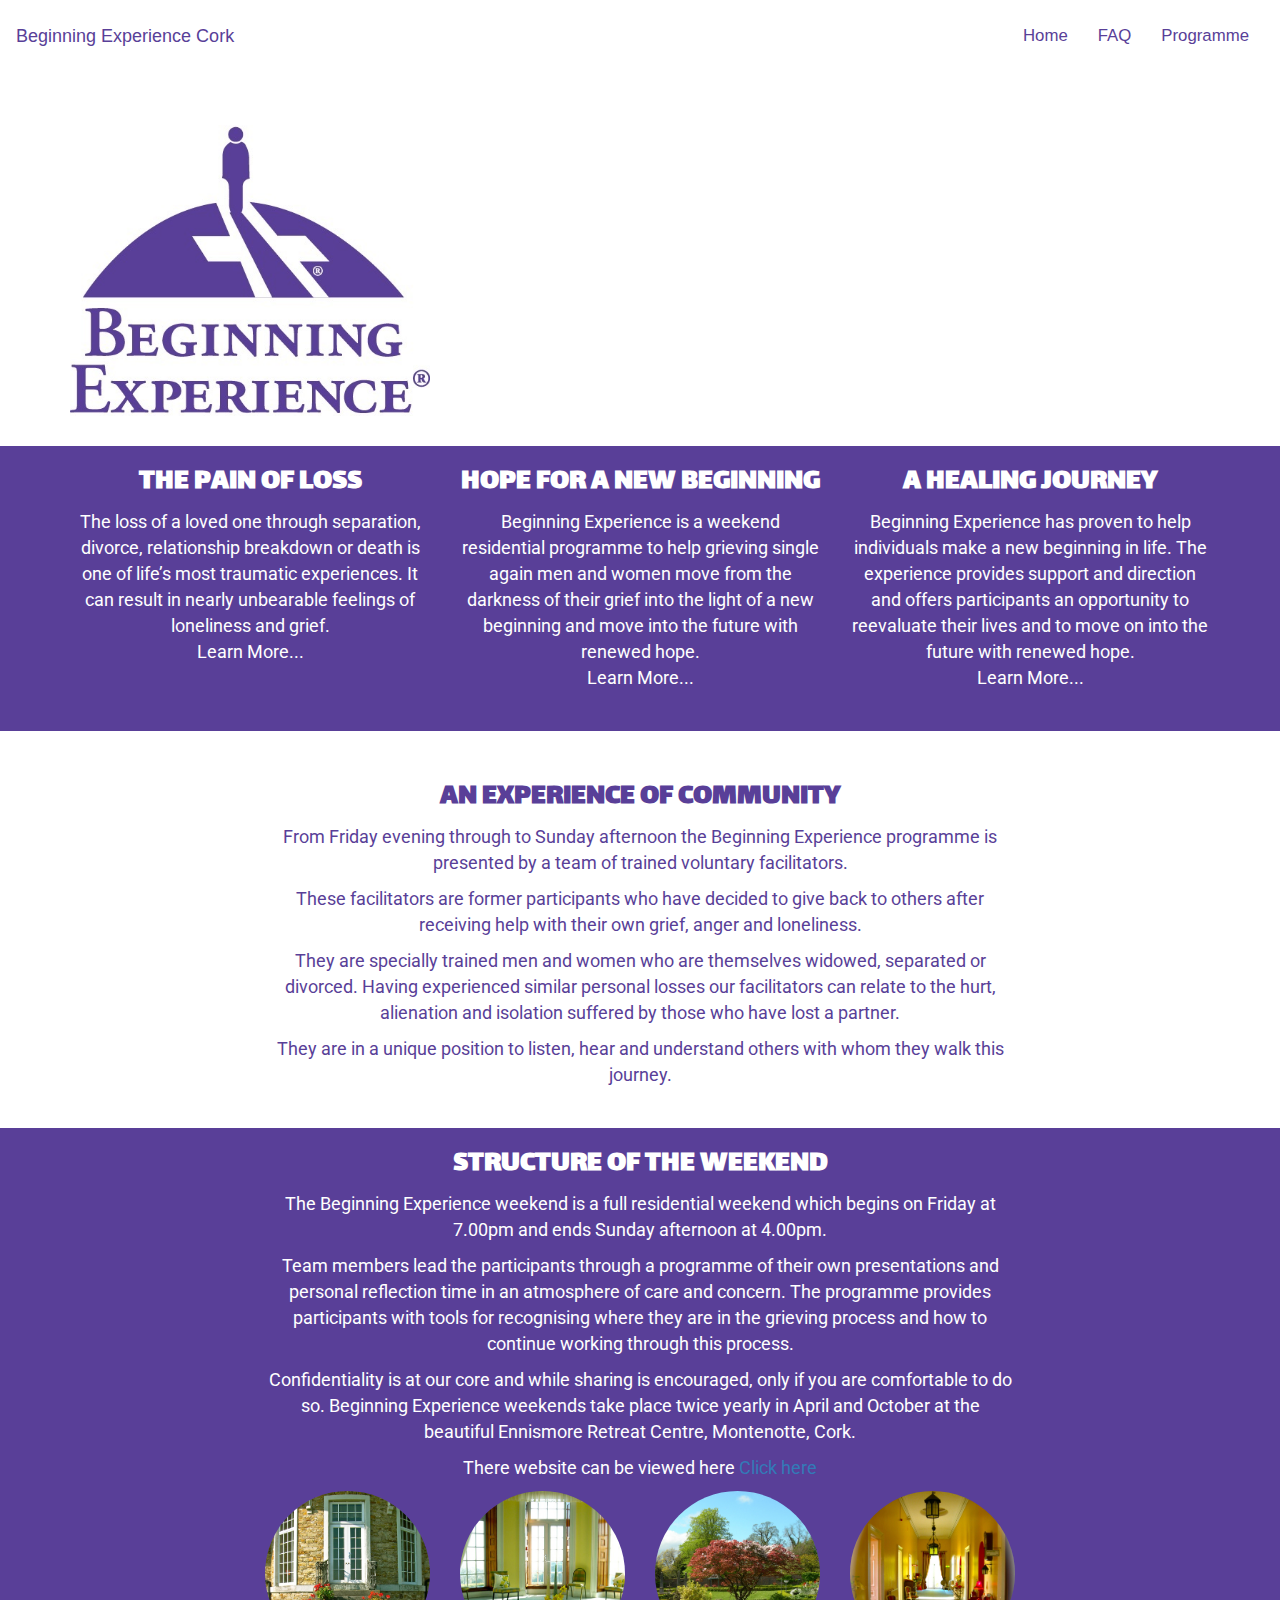
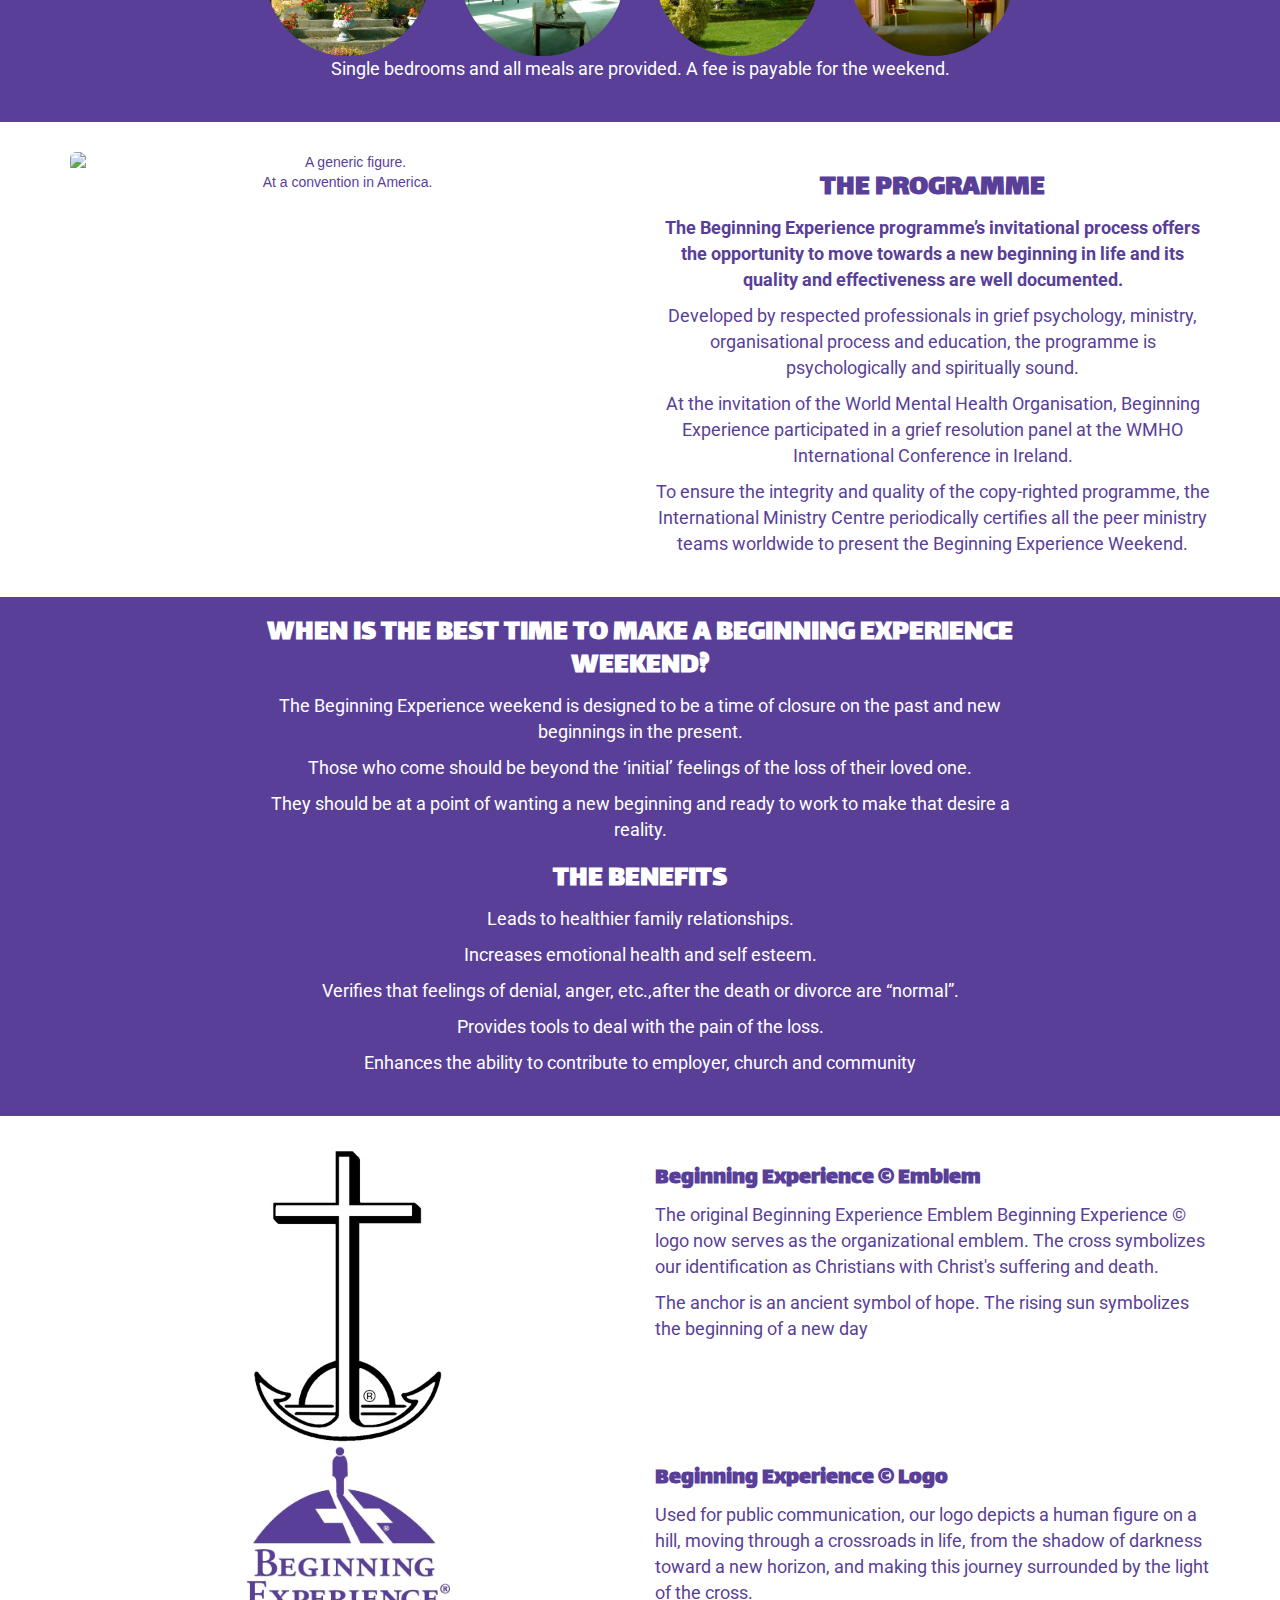
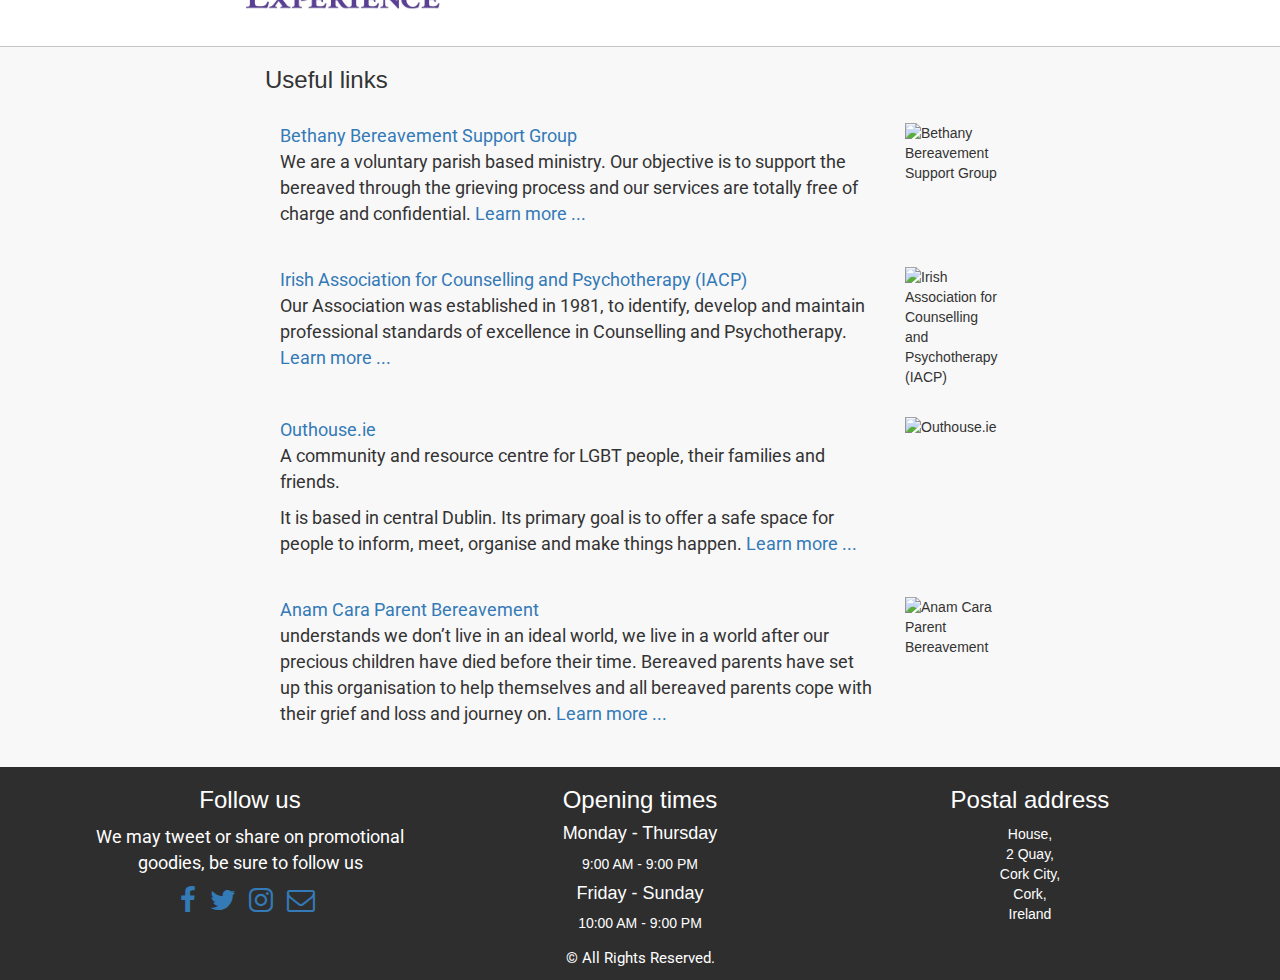
==== commit 302d4048: "Cleaning up the list items" ====
--- a/index.html
+++ b/index.html
@@ -2,7 +2,7 @@
 <html lang="en">
   <head>
     <meta charset="utf-8">
-    <title>Beginning Experience Cork</title>
+    <title>Beginning Experience Cork helps the people with their grief</title>
     <link href="http://maxcdn.bootstrapcdn.com/font-awesome/4.1.0/css/font-awesome.min.css" rel="stylesheet">
     <link rel="stylesheet" href="https://cdnjs.cloudflare.com/ajax/libs/twitter-bootstrap/3.3.7/css/bootstrap.min.css" media="screen" title="no title">
     <link rel="stylesheet" href="https://fonts.googleapis.com/css?family=Lalezar" media="screen" title="no title">
@@ -12,15 +12,16 @@
     <meta name="viewport" content="width=device-width, initial-scale=1">
     <meta property="og:title" content="Beginning Experience Cork">
     <meta property="og:image" content="img/logo.jpg" />
-    <meta property="og:description" content="Beginning Experience is a weekend residential programme to help grieving single again men and women move from the darkness of their grief into the light of a new beginning and move into the future with renewed hope.">
+    <meta property="og:description" content="Beginning Experience is a weekend programme to help grieving single men and women move from their grief into the future with renewed hope.">
     <meta name="twitter:card" content="summary" />
     <meta name="twitter:site" content="@BeginningExper" />
     <meta name="twitter:title" content="Beginning Experience Cork" />
-    <meta name="twitter:description" content="Beginning Experience is a weekend residential programme to help grieving single again men and women move from the darkness of their grief into the light of a new beginning and move into the future with renewed hope." />
+    <meta name="twitter:description" content="Beginning Experience is a weekend programme to help grieving single men and women move from their grief into the future with renewed hope.">
     <meta name="twitter:image" content="http://images.secondspace.com/p/ESUP/e-/2D/B2/C9/6E/BF/DF/68/24/25/6D/E8/FF/A0/AF/13/8F/tcrsgel1wuqT_01.jpg" />
     <meta name="twitter:image:alt" content="The Beginning Experience Logo" />
-    <meta name="description" content="Beginning Experience is a weekend residential programme to help grieving single again men and women move from the darkness of their grief into the light of a new beginning and move into the future with renewed hope.">
+    <meta name="description" content="Beginning Experience is a weekend programme to help grieving single men and women move from their grief into the future with renewed hope.">
     <meta name="author" content="James Morrissey">
+	<meta name="keywords" content="grieving,men,women,grief,separation,divorce,relationship,breakdown,death,irish,ireland,cork,munster">
 	<script>
 	  (function(i,s,o,g,r,a,m){i['GoogleAnalyticsObject']=r;i[r]=i[r]||function(){
 	  (i[r].q=i[r].q||[]).push(arguments)},i[r].l=1*new Date();a=s.createElement(o),
@@ -33,7 +34,7 @@
   <body>
 
     <header>
-      <!-- <span class="visible-xs">SIZE XS</span><span class="visible-sm">SIZE SM</span><span class="visible-md">SIZE MD</span><span class="visible-lg">SIZE LG</span>  -->
+     <!-- <span class="visible-xs">SIZE XS</span><span class="visible-sm">SIZE SM</span><span class="visible-md">SIZE MD</span><span class="visible-lg">SIZE LG</span> -->
       <nav class="navbar navbar-default">
         <div class="container-fluid">
           <div class="navbar-header">
@@ -98,8 +99,10 @@
         <div class="row">
           <div class="col-md-8 col-md-offset-2">
             <h2>AN EXPERIENCE OF COMMUNITY</h2>
-            <p>From Friday evening through to Sunday afternoon the Beginning Experience programme is presented by a team of trained voluntary facilitators. These facilitators are former participants who have decided to give back to others after receiving help with their own grief, anger and loneliness.</p>
-            <p>They are specially trained men and women who are themselves widowed, separated or divorced. Having experienced similar personal losses our facilitators can relate to the hurt, alienation and isolation suffered by those who have lost a partner. They are in a unique position to listen, hear and understand others with whom they walk this journey.</p>
+            <p>From Friday evening through to Sunday afternoon the Beginning Experience programme is presented by a team of trained voluntary facilitators.</p>
+            <p>These facilitators are former participants who have decided to give back to others after receiving help with their own grief, anger and loneliness.</p>
+            <p>They are specially trained men and women who are themselves widowed, separated or divorced. Having experienced similar personal losses our facilitators can relate to the hurt, alienation and isolation suffered by those who have lost a partner.</p>
+            <p>They are in a unique position to listen, hear and understand others with whom they walk this journey.</p>
           </div><!-- col -->
         </div><!-- row -->
       </div><!-- container -->
@@ -142,7 +145,7 @@
       </div><!-- container  -->
     </section>
 
-    <section id="programme" class="whiteBackground text-center">
+    <section class="programme whiteBackground text-center">
       <div class="container">
         <div class="row">
           <div class="col-md-6">
@@ -158,6 +161,28 @@
               <li>Developed by respected professionals in grief psychology, ministry, organisational process and education, the programme is psychologically and spiritually sound.</li>
               <li>At the invitation of the World Mental Health Organisation, Beginning Experience participated in a grief resolution panel at the WMHO International Conference in Ireland.</li>
               <li>To ensure the integrity and quality of the copy-righted programme, the International Ministry Centre periodically certifies all the peer ministry teams worldwide to present the Beginning Experience Weekend.</li>
+            </ul>
+          </div><!-- col  -->
+        </div><!-- row  -->
+      </div><!-- container  -->
+    </section>
+
+    <section id="bestTime" class="purpleBackground text-center">
+      <div class="container">
+        <div class="row">
+          <div class="col-md-8 col-md-offset-2">
+            <h2>WHEN IS THE BEST TIME TO MAKE A BEGINNING EXPERIENCE WEEKEND?</h2>
+            <p>The Beginning Experience weekend is designed to be a time of closure on the past and new beginnings in the present.</p>
+            <p>Those who come should be beyond the ‘initial’ feelings of the loss of their loved one.</p>
+            <p>They should be at a point of wanting a new beginning and ready to work to make that desire a reality.</p>
+
+            <h2 >THE BENEFITS</h2>
+            <ul>
+              <li>Leads to healthier family relationships.</li>
+              <li>Increases emotional health and self esteem.</li>
+              <li>Verifies that feelings of denial, anger, etc.,after the death or divorce are “normal”.</li>
+              <li>Provides tools to deal with the pain of the loss.</li>
+              <li>Enhances the ability to contribute to employer, church and community</li>
             </ul>
           </div><!-- col  -->
         </div><!-- row  -->
--- a/css/styles.css
+++ b/css/styles.css
@@ -118,22 +118,37 @@
 
 /* ####### PROGRAMME ####### */
 
-#programme {
+.programme {
   margin-bottom: 30px;
 }
 
-#programme p {
+.programme p {
   font-weight:bold;
 }
 
-#programme ul {
-  font-weight:bold;
-}
-
-#programme ul li {
-  font-weight:bold;
-  margin: 15px;
-}
+.programme ul {
+  list-style-type: none;
+  padding: 0;
+  margin: 0;
+}
+
+.programme ul li {
+  font-family: 'Roboto', sans-serif;
+  font-size:1.3em;
+  margin: 0 0 10px;
+  
+}
+
+
+
+
+/* margin: 15px;   */
+
+
+
+
+
+
 
 
 
@@ -165,6 +180,23 @@
 .usefulLinksItem {
   margin: 30px 0px;
 }
+
+
+
+/* ######### BEST TIMES ######### */
+
+#bestTime ul {
+  list-style-type: none;
+  padding: 0;
+  margin: 0;
+}
+
+#bestTime ul li {
+  font-family: 'Roboto', sans-serif;
+  font-size:1.3em;
+  margin: 0 0 10px;
+}
+
 
 
 /* ######### FOOTER ######### */
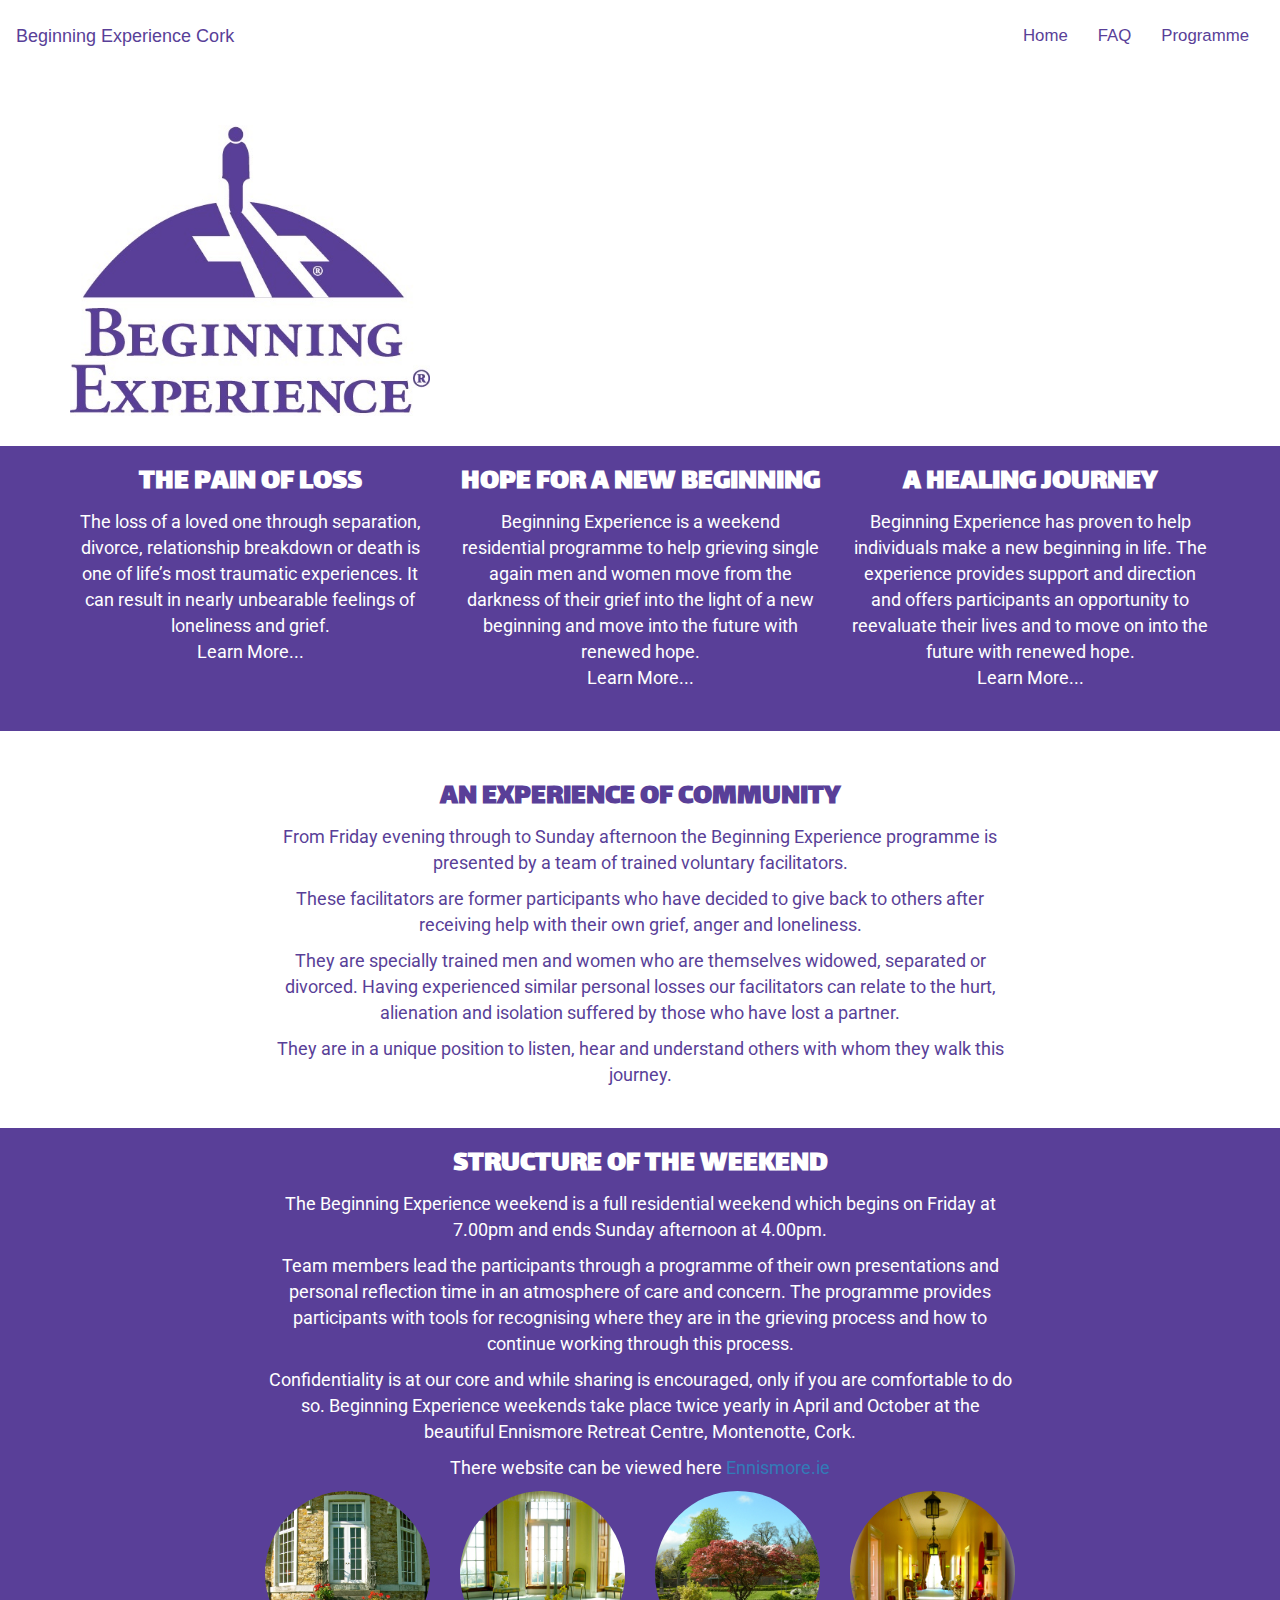
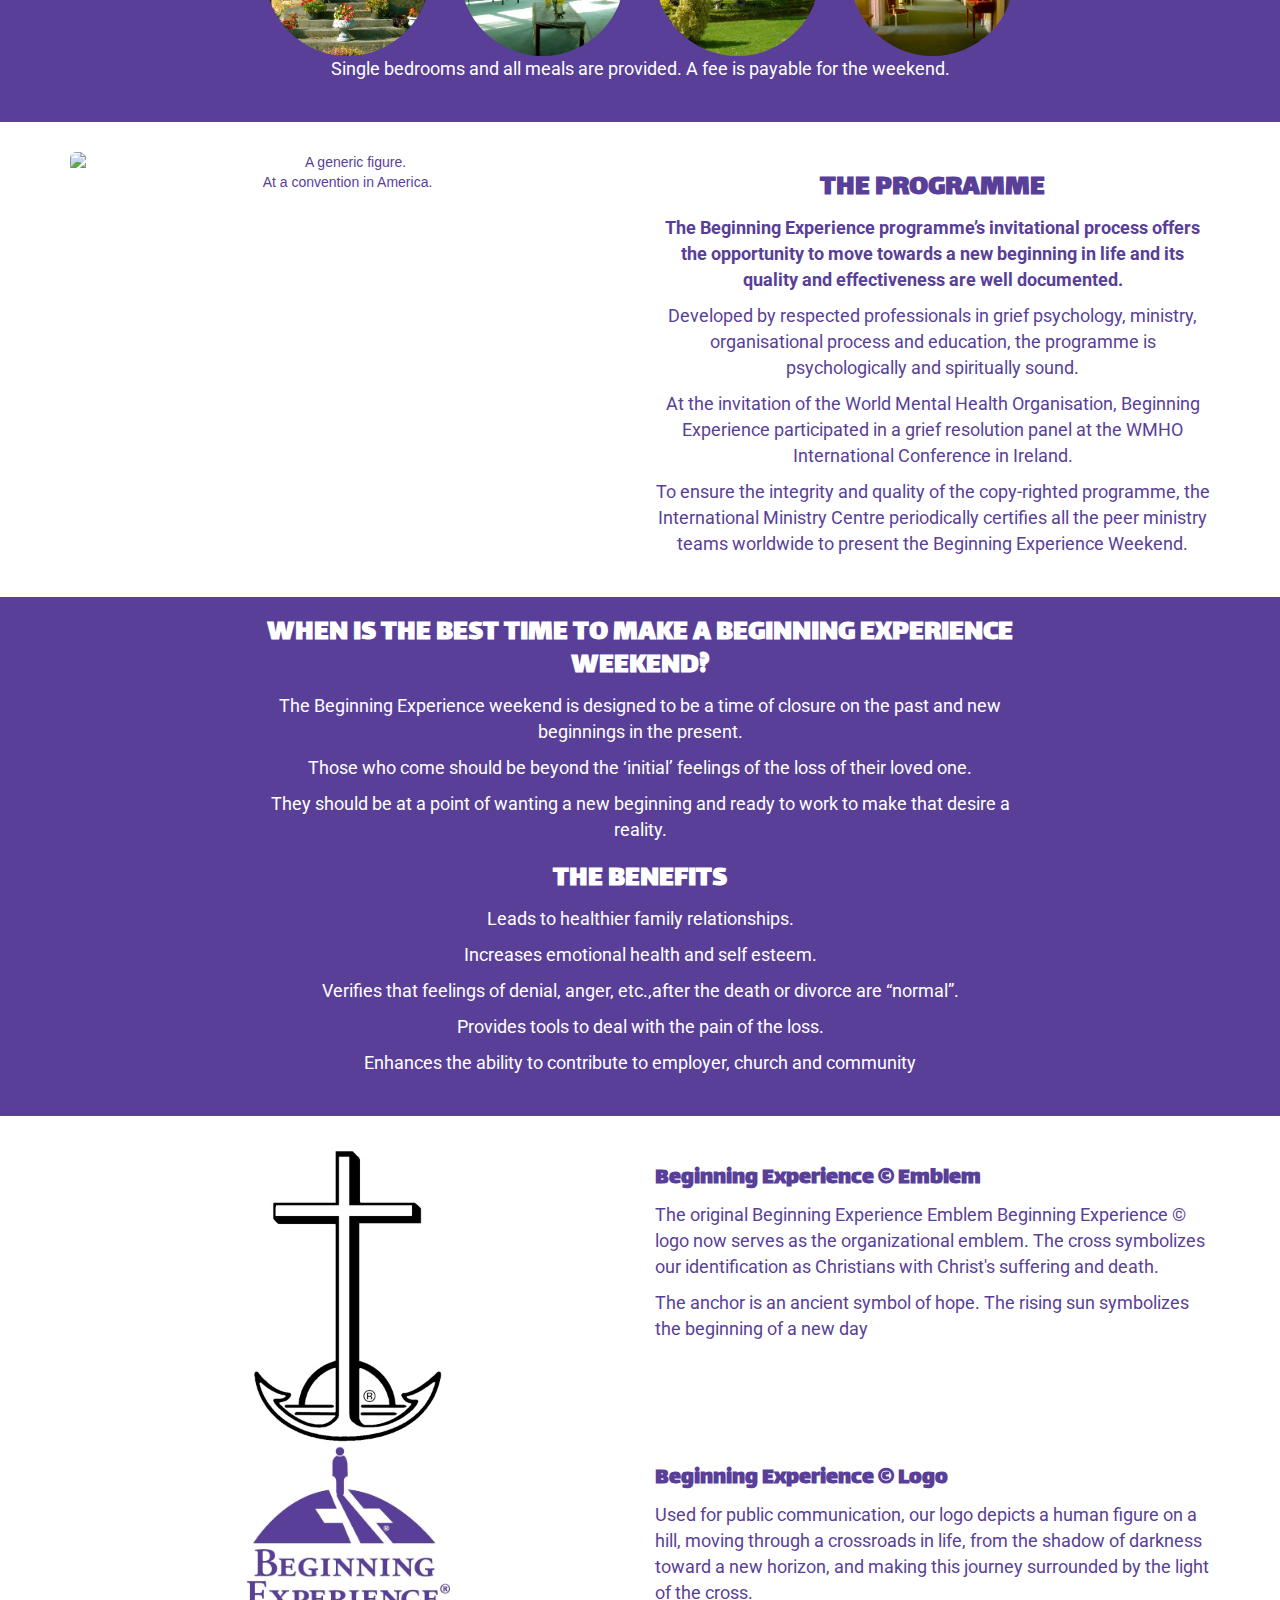
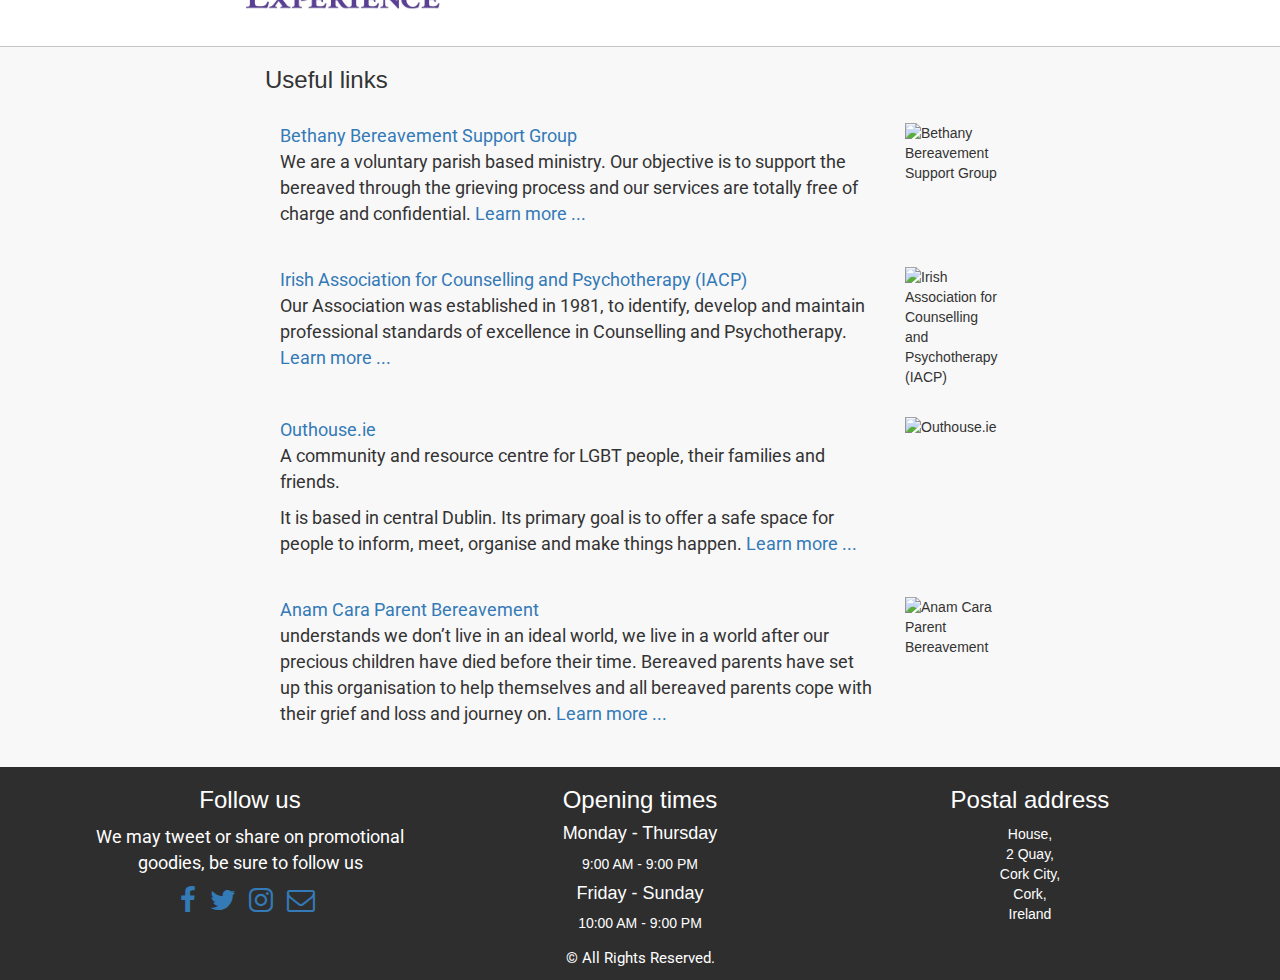
==== commit 48cdf9d2: "Updating some SEO data" ====
--- a/index.html
+++ b/index.html
@@ -2,7 +2,7 @@
 <html lang="en">
   <head>
     <meta charset="utf-8">
-    <title>Beginning Experience Cork helps the people with their grief</title>
+    <title>Beginning Experience Cork helps people with their grief</title>
     <link href="http://maxcdn.bootstrapcdn.com/font-awesome/4.1.0/css/font-awesome.min.css" rel="stylesheet">
     <link rel="stylesheet" href="https://cdnjs.cloudflare.com/ajax/libs/twitter-bootstrap/3.3.7/css/bootstrap.min.css" media="screen" title="no title">
     <link rel="stylesheet" href="https://fonts.googleapis.com/css?family=Lalezar" media="screen" title="no title">
@@ -11,7 +11,11 @@
     <link rel="stylesheet" href="css/styles.css">
     <meta name="viewport" content="width=device-width, initial-scale=1">
     <meta property="og:title" content="Beginning Experience Cork">
-    <meta property="og:image" content="img/logo.jpg" />
+    <meta property="og:site_name" content="Beginning Experience Cork">
+    <meta property="og:url" content="http://beginningexperiencecork.com">
+    <meta property="og:image" content="http://beginningexperiencecork.com/img/logo.jpg" />
+    <meta property="og:image:width" content="200" />
+    <meta property="og:image:height" content="200" />
     <meta property="og:description" content="Beginning Experience is a weekend programme to help grieving single men and women move from their grief into the future with renewed hope.">
     <meta name="twitter:card" content="summary" />
     <meta name="twitter:site" content="@BeginningExper" />
@@ -19,20 +23,20 @@
     <meta name="twitter:description" content="Beginning Experience is a weekend programme to help grieving single men and women move from their grief into the future with renewed hope.">
     <meta name="twitter:image" content="http://images.secondspace.com/p/ESUP/e-/2D/B2/C9/6E/BF/DF/68/24/25/6D/E8/FF/A0/AF/13/8F/tcrsgel1wuqT_01.jpg" />
     <meta name="twitter:image:alt" content="The Beginning Experience Logo" />
+    <meta property="fb:app_id" content="286458531805705" />
     <meta name="description" content="Beginning Experience is a weekend programme to help grieving single men and women move from their grief into the future with renewed hope.">
     <meta name="author" content="James Morrissey">
-	<meta name="keywords" content="grieving,men,women,grief,separation,divorce,relationship,breakdown,death,irish,ireland,cork,munster">
-	<script>
-	  (function(i,s,o,g,r,a,m){i['GoogleAnalyticsObject']=r;i[r]=i[r]||function(){
-	  (i[r].q=i[r].q||[]).push(arguments)},i[r].l=1*new Date();a=s.createElement(o),
-	  m=s.getElementsByTagName(o)[0];a.async=1;a.src=g;m.parentNode.insertBefore(a,m)
-	  })(window,document,'script','https://www.google-analytics.com/analytics.js','ga');
-	  ga('create', 'UA-72600912-3', 'auto');
-	  ga('send', 'pageview');
-	</script>
+	  <meta name="keywords" content="grieving,men,women,grief,separation,divorce,relationship,breakdown,death,irish,ireland,cork,munster">
+    <script>
+  	  (function(i,s,o,g,r,a,m){i['GoogleAnalyticsObject']=r;i[r]=i[r]||function(){
+  	  (i[r].q=i[r].q||[]).push(arguments)},i[r].l=1*new Date();a=s.createElement(o),
+  	  m=s.getElementsByTagName(o)[0];a.async=1;a.src=g;m.parentNode.insertBefore(a,m)
+  	  })(window,document,'script','https://www.google-analytics.com/analytics.js','ga');
+  	  ga('create', 'UA-72600912-3', 'auto');
+  	  ga('send', 'pageview');
+  	</script>
   </head>
   <body>
-
     <header>
      <!-- <span class="visible-xs">SIZE XS</span><span class="visible-sm">SIZE SM</span><span class="visible-md">SIZE MD</span><span class="visible-lg">SIZE LG</span> -->
       <nav class="navbar navbar-default">
@@ -49,14 +53,13 @@
           <div class="collapse navbar-collapse" id="bs-example-navbar-collapse-1">
             <ul class="nav navbar-nav navbar-right">
               <li><a href="#">Home</a></li>
-              <li><a href="faq.html">FAQ</a></li>
-              <li><a href="#">Programme</a></li>
+              <li><a href="faq">FAQ</a></li>
+              <li><a href="programme">Programme</a></li>
             </ul>
           </div><!-- /.navbar-collapse -->
         </div><!-- /.container-fluid -->
       </nav>
     </header>
-
     <section id="heading">
         <div class="container clearfix">
           <div class="row">
@@ -74,26 +77,24 @@
           </div><!-- row -->
         </div><!-- container -->
     </section><!-- heading -->
-
     <section id="subHeading" class="purpleBackground text-center">
         <div class="container">
           <div class="row">
             <div class="col-md-4 col-sm-4 col-xs-12">
               <h2>THE PAIN OF LOSS</h2>
-      	      <p>The loss of a loved one through separation, divorce, relationship breakdown or death is one of life’s most traumatic experiences. It can result in nearly unbearable feelings of loneliness and grief.<br><a href="#">Learn More...</a></p>
+      	      <p>The loss of a loved one through separation, divorce, relationship breakdown or death is one of life’s most traumatic experiences. It can result in nearly unbearable feelings of loneliness and grief.<br><a href="programme.html#painLoss">Learn More...</a></p>
             </div><!-- col-md-4 -->
             <div class="col-md-4 col-sm-4 col-xs-12">
               <h2>HOPE FOR A NEW BEGINNING</h2>
-              <p>Beginning Experience is a weekend residential programme to help grieving single again men and women move from the darkness of their grief into the light of a new beginning and move into the future with renewed hope.<br><a href="#">Learn More...</a></p>
+              <p>Beginning Experience is a weekend residential programme to help grieving single again men and women move from the darkness of their grief into the light of a new beginning and move into the future with renewed hope.<br><a href="programme.html#newHope">Learn More...</a></p>
             </div><!-- col-md-4 -->
             <div class="col-md-4 col-sm-4 col-xs-12">
               <h2>A HEALING JOURNEY</h2>
-      	      <p>Beginning Experience has proven to help individuals make a new beginning in life. The experience provides support and direction and offers participants an opportunity to reevaluate their lives and to move on into the future with renewed hope.<br><a href="#">Learn More...</a></p>
+      	      <p>Beginning Experience has proven to help individuals make a new beginning in life. The experience provides support and direction and offers participants an opportunity to reevaluate their lives and to move on into the future with renewed hope.<br><a href="programme.html#healing">Learn More...</a></p>
             </div><!-- col-md-4 -->
           </div><!-- row -->
         </div><!-- container -->
       </section><!-- painAndLoss -->
-
     <section class="whiteBackground">
       <div class="container text-center">
         <div class="row">
@@ -107,7 +108,6 @@
         </div><!-- row -->
       </div><!-- container -->
     </section>
-
     <section id="weekend" class="purpleBackground text-center">
       <div class="container">
         <div class="row">
@@ -116,7 +116,7 @@
             <p>The Beginning Experience weekend is a full residential weekend which begins on Friday at 7.00pm and ends Sunday afternoon at 4.00pm.</p>
             <p>Team members lead the participants through a programme of their own presentations and personal reflection time in an atmosphere of care and concern. The programme provides participants with tools for recognising where they are in the grieving process and how to continue working through this process.</p>
             <p>Confidentiality is at our core and while sharing is encouraged, only if you are comfortable to do so. Beginning Experience weekends take place twice yearly in April and October at the beautiful Ennismore Retreat Centre, Montenotte, Cork.</p>
-            <p>There website can be viewed here <a href="http://www.ennismore.ie/">Click here</a></p>
+            <p>There website can be viewed here <a href="http://www.ennismore.ie/" target="_blank">Ennismore.ie</a></p>
             <div class="row">
               <div class="col-lg-3 col-md-3 col-sm-3 col-xs-3">
                 <a href="img/xbanner7.jpg" data-lightbox="roadtrip" data-title="Ennismore Retreat Centre outside">
@@ -144,7 +144,6 @@
         </div><!-- row  -->
       </div><!-- container  -->
     </section>
-
     <section class="programme whiteBackground text-center">
       <div class="container">
         <div class="row">
@@ -166,7 +165,6 @@
         </div><!-- row  -->
       </div><!-- container  -->
     </section>
-
     <section id="bestTime" class="purpleBackground text-center">
       <div class="container">
         <div class="row">
@@ -188,7 +186,6 @@
         </div><!-- row  -->
       </div><!-- container  -->
     </section>
-
     <section id="aboutUs" class="whiteBackground">
       <div class="container">
         <div class="row">
@@ -201,7 +198,6 @@
             <p>The anchor is an ancient symbol of hope. The rising sun symbolizes the beginning of a new day</p>
           </div><!-- col  -->
         </div><!-- row  -->
-
         <div class="row">
           <div class="col-md-6 col-sm-6">
             <img id="beginninglogo" src="img/logo.jpg" class="img-responsive center-block" alt="Beginning Experience Cork Logo" />
@@ -213,60 +209,53 @@
         </div><!-- row  -->
       </div><!-- container  -->
     </section>
-
     <section id="usefulLinks">
       <div class="container">
         <div class="row">
           <div class="col-md-8 col-md-offset-2">
             <h3>Useful links</h3>
-
             <div class="row usefulLinksItem">
               <div class="col-sm-10 col-md-10">
-                <p><a href="http://www.bethany.ie">Bethany Bereavement Support Group</a>
-                <br />We are a voluntary parish based ministry. Our objective is to support the bereaved through the grieving process and our services are totally free of charge and confidential. <a href="http://www.bethany.ie">Learn more ...</a></p>
+                <p><a href="http://www.bethany.ie" target="_blank">Bethany Bereavement Support Group</a>
+                <br />We are a voluntary parish based ministry. Our objective is to support the bereaved through the grieving process and our services are totally free of charge and confidential. <a href="http://www.bethany.ie" target="_blank">Learn more ...</a></p>
               </div><!-- col -->
               <div class="col-sm-2 col-md-2">
                 <img src="http://www.beginningexperience.ie/wp-content/uploads/2015/08/2.png" alt="Bethany Bereavement Support Group"  class="img-responsive center-block"  width="150" height="150">
               </div><!-- col -->
             </div><!-- row -->
-
             <div class="row usefulLinksItem">
               <div class="col-sm-10 col-md-10">
-                <p><a href="http://www.iacp.ie/">Irish Association for Counselling and Psychotherapy (IACP)</a>
-                <br />Our Association was established in 1981, to identify, develop and maintain professional standards of excellence in Counselling and Psychotherapy. <a href="http://www.iacp.ie/">Learn more ...</a></p>
+                <p><a href="http://www.iacp.ie/" target="_blank">Irish Association for Counselling and Psychotherapy (IACP)</a>
+                <br />Our Association was established in 1981, to identify, develop and maintain professional standards of excellence in Counselling and Psychotherapy. <a href="http://www.iacp.ie/" target="_blank">Learn more ...</a></p>
               </div><!-- col -->
               <div class="col-sm-2 col-md-2">
                 <img src="http://www.irish-counselling.ie/images/logo.png" alt="Irish Association for Counselling and Psychotherapy (IACP)" class="img-responsive center-block" width="150" height="150">
               </div><!-- col -->
             </div><!-- row -->
-
             <div class="row usefulLinksItem">
               <div class="col-sm-10 col-md-10">
-                <p><a href="http://outhouse.ie/">Outhouse.ie</a>
+                <p><a href="http://outhouse.ie/" target="_blank">Outhouse.ie</a>
                 <br />A community and resource centre for LGBT people, their families and friends.</p>
-                <p>It is based in central Dublin. Its primary goal is to offer a safe space for people to inform, meet, organise and make things happen. <a href="http://outhouse.ie/">Learn more ...</a></p>
+                <p>It is based in central Dublin. Its primary goal is to offer a safe space for people to inform, meet, organise and make things happen. <a href="http://outhouse.ie/" target="_blank">Learn more ...</a></p>
               </div><!-- col -->
               <div class="col-sm-2 col-md-2">
               <!--  <img src="http://placehold.it/150x150" alt="Outhouse.ie" class="img-responsive center-block">  -->
               <img src="http://outhouse.ie/wpimages/wp90a70d97_06.png" alt="Outhouse.ie" class="img-responsive center-block">
               </div><!-- col -->
             </div><!-- row -->
-
             <div class="row usefulLinksItem">
               <div class="col-sm-10 col-md-10">
-                <p><a href="https://anamcara.ie/">Anam Cara Parent Bereavement</a>
-                <br /> understands we don’t live in an ideal world, we live in a world after our precious children have died before their time. Bereaved parents have set up this organisation to help themselves and all bereaved parents cope with their grief and loss and journey on. <a href="https://anamcara.ie/">Learn more ...</a></p>
+                <p><a href="https://anamcara.ie/" target="_blank">Anam Cara Parent Bereavement</a>
+                <br /> understands we don’t live in an ideal world, we live in a world after our precious children have died before their time. Bereaved parents have set up this organisation to help themselves and all bereaved parents cope with their grief and loss and journey on. <a href="https://anamcara.ie/" target="_blank">Learn more ...</a></p>
               </div>
               <div class="col-sm-2 col-md-2">
                 <img src="http://www.rainbowsireland.ie/wp-content/uploads/Anamcara.jpg" alt="Anam Cara Parent Bereavement" class="img-responsive center-block" width="150" height="150">
               </div><!-- col  -->
             </div><!-- row  -->
-
-          </div><!-- col  -->
-        </div><!-- row  -->
-      </div><!-- container  -->
-    </section>
-
+          </div><!-- col  -->
+        </div><!-- row  -->
+      </div><!-- container  -->
+    </section>
     <section class="social">
       <footer>
         <div class="container">
@@ -275,7 +264,7 @@
                 <h3 class="section-title">Follow us</h3>
                 <p>We may tweet or share on promotional goodies, be sure to follow us</p>
                  <ul class="list-inline">
-                  <li><a href="http://www.facebook.com/" target="_blank"><i class="fa fa-facebook fa-2x"></i></a></li>
+                  <li><a href="http://www.facebook.com/beginningexperiencecork" target="_blank"><i class="fa fa-facebook fa-2x"></i></a></li>
                   <li><a href="http://www.twitter.com/" target="_blank"><i class="fa fa-twitter fa-2x"></i></a></li>
                   <li><a href="http://www.instagram.com/" target="_blank"><i class="fa fa-instagram fa-2x"></i></a></li>
                   <li><a href="mailto:"><i class="fa fa-envelope-o fa-2x"></i></a></li>
@@ -302,7 +291,6 @@
         </div><!-- container -->
       </footer>
     </section><!-- social -->
-
     <script src="https://cdnjs.cloudflare.com/ajax/libs/jquery/3.1.0/jquery.min.js" ></script>
     <script src="https://cdnjs.cloudflare.com/ajax/libs/twitter-bootstrap/3.3.7/js/bootstrap.min.js" ></script>
     <script src="https://cdnjs.cloudflare.com/ajax/libs/velocity/1.4.0/velocity.min.js"></script>
